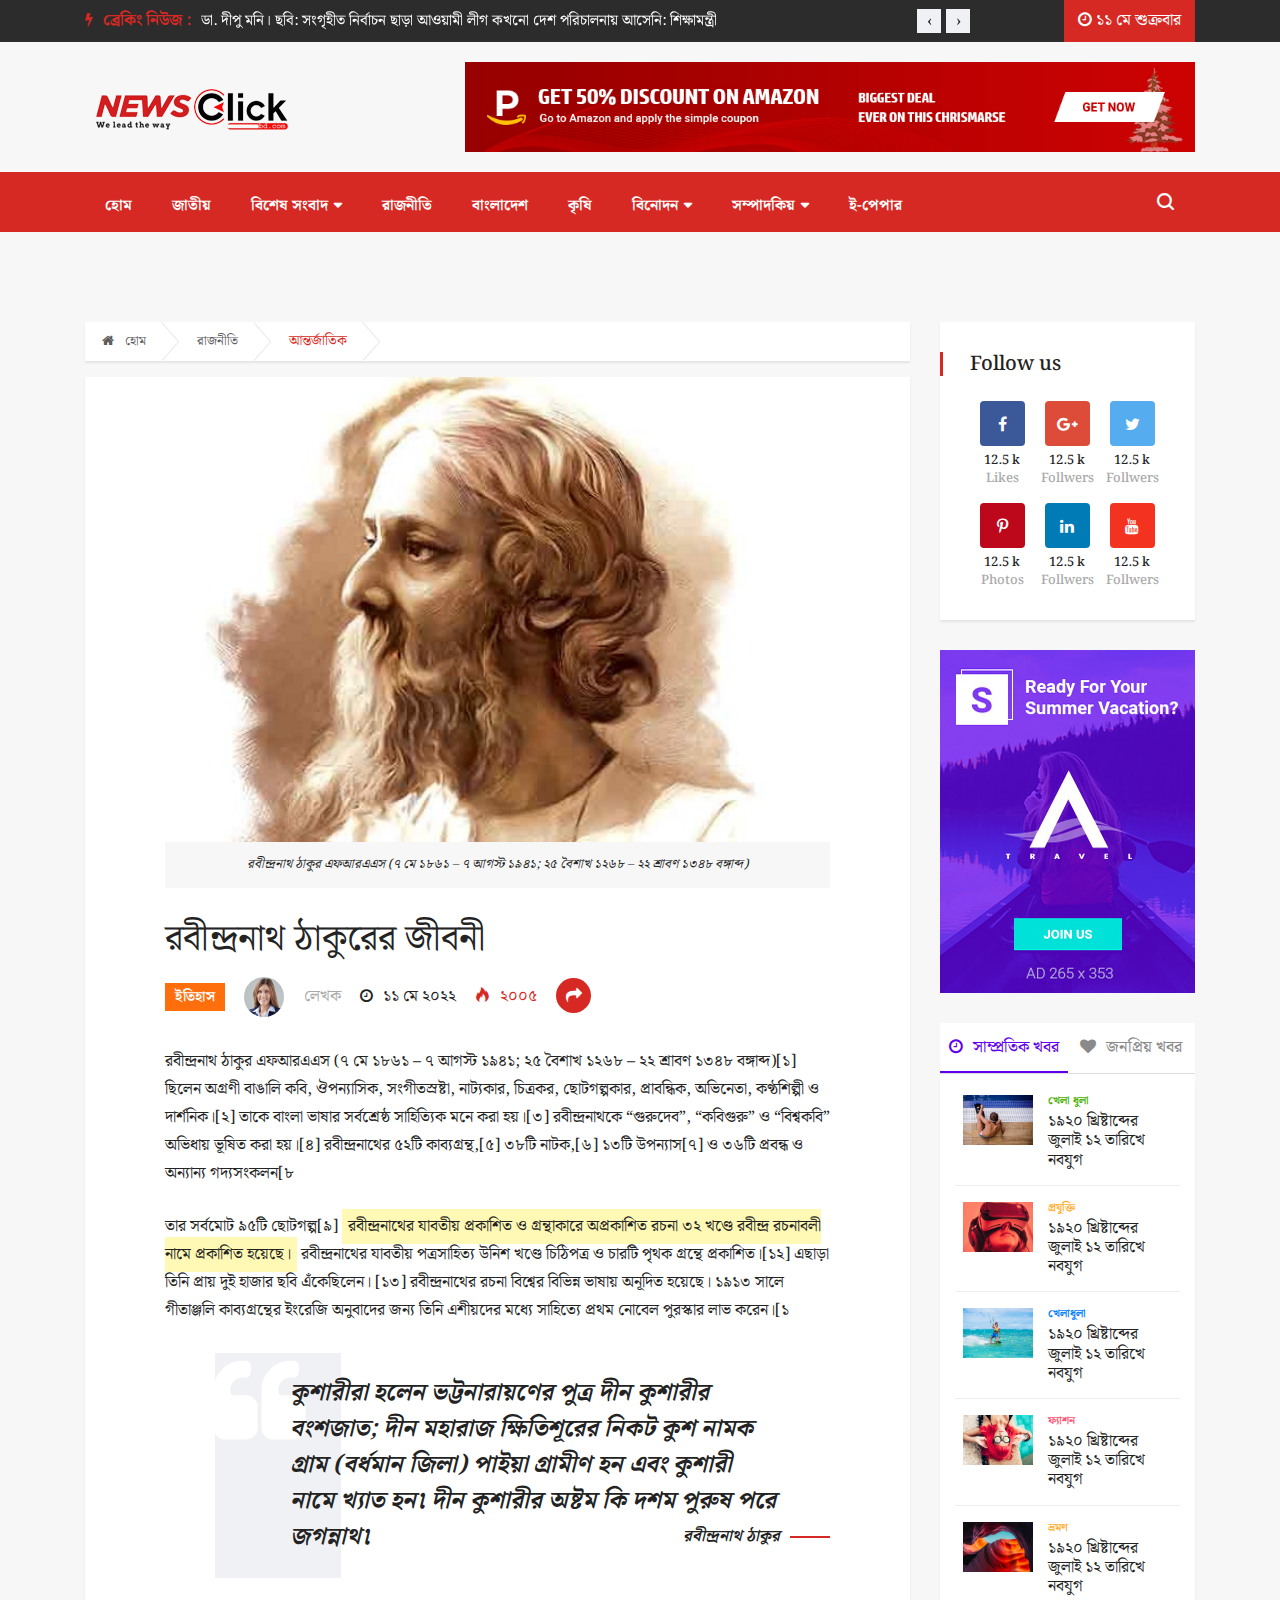
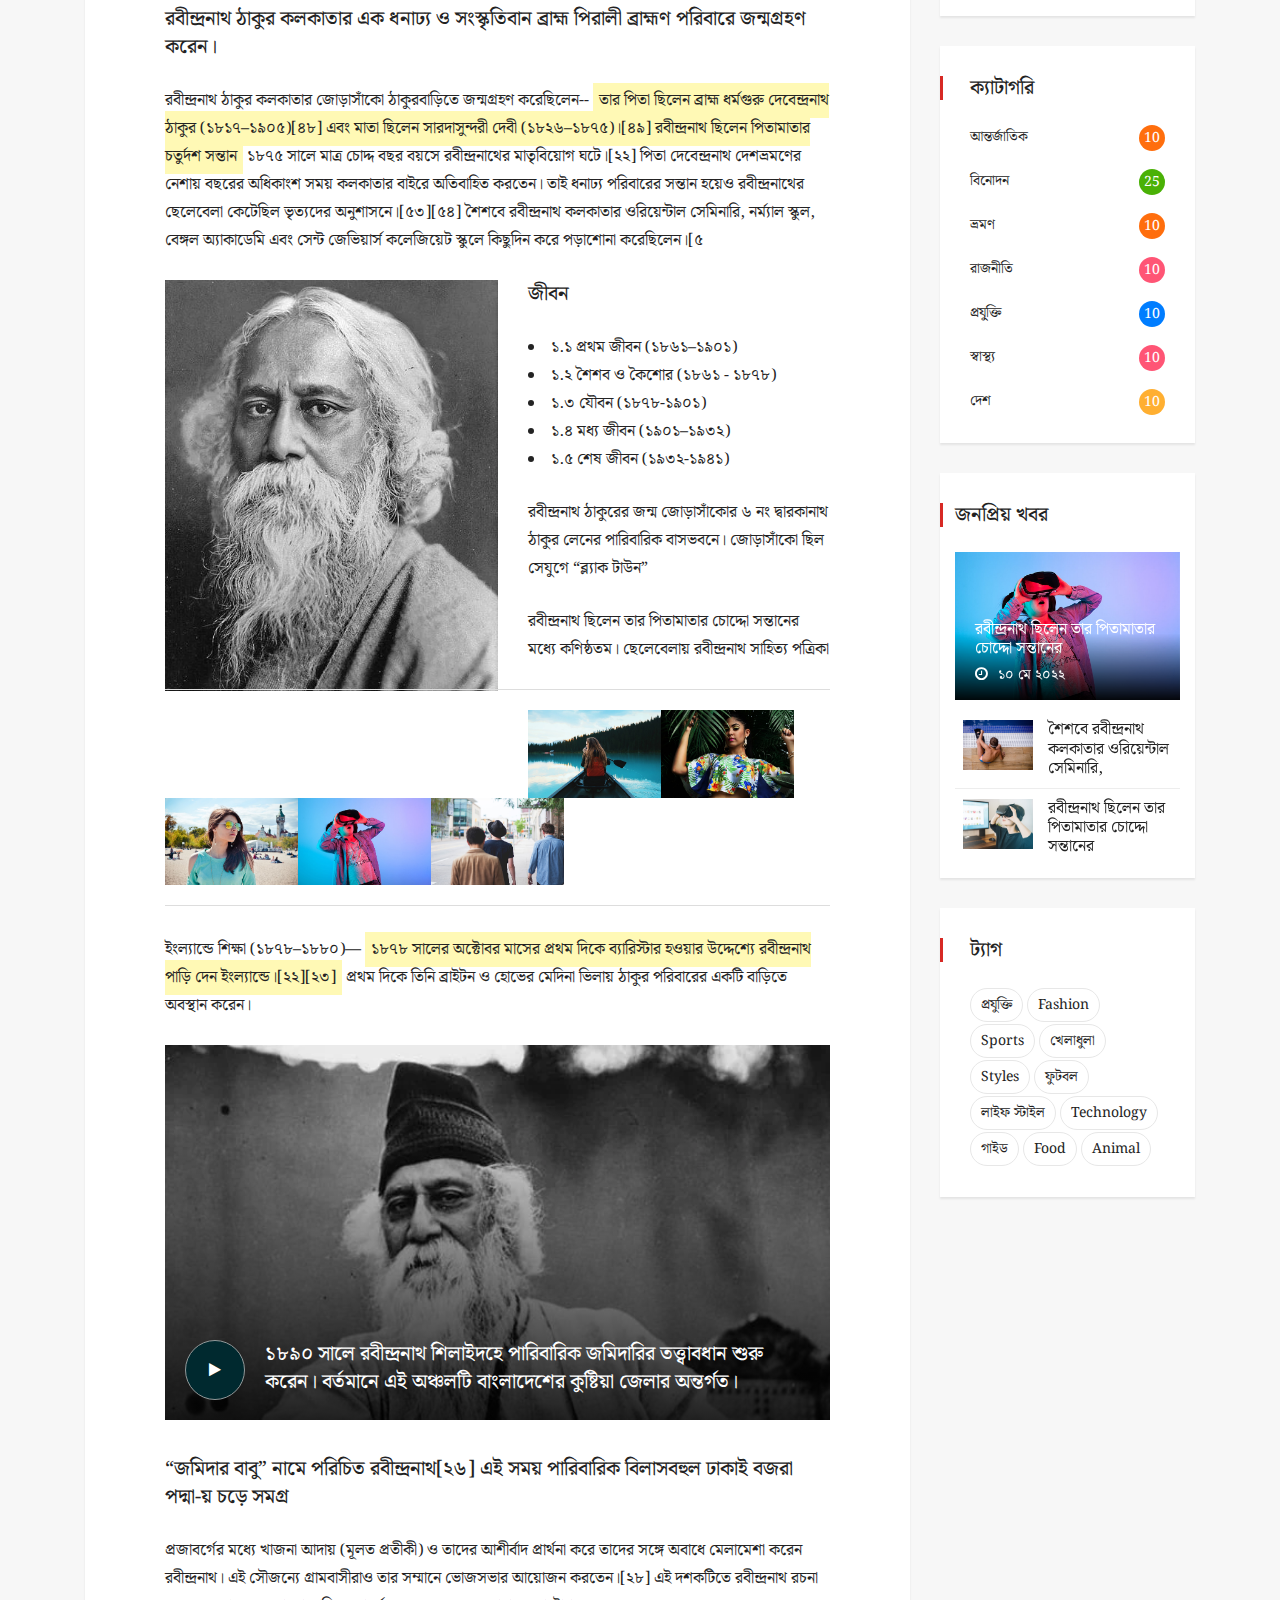
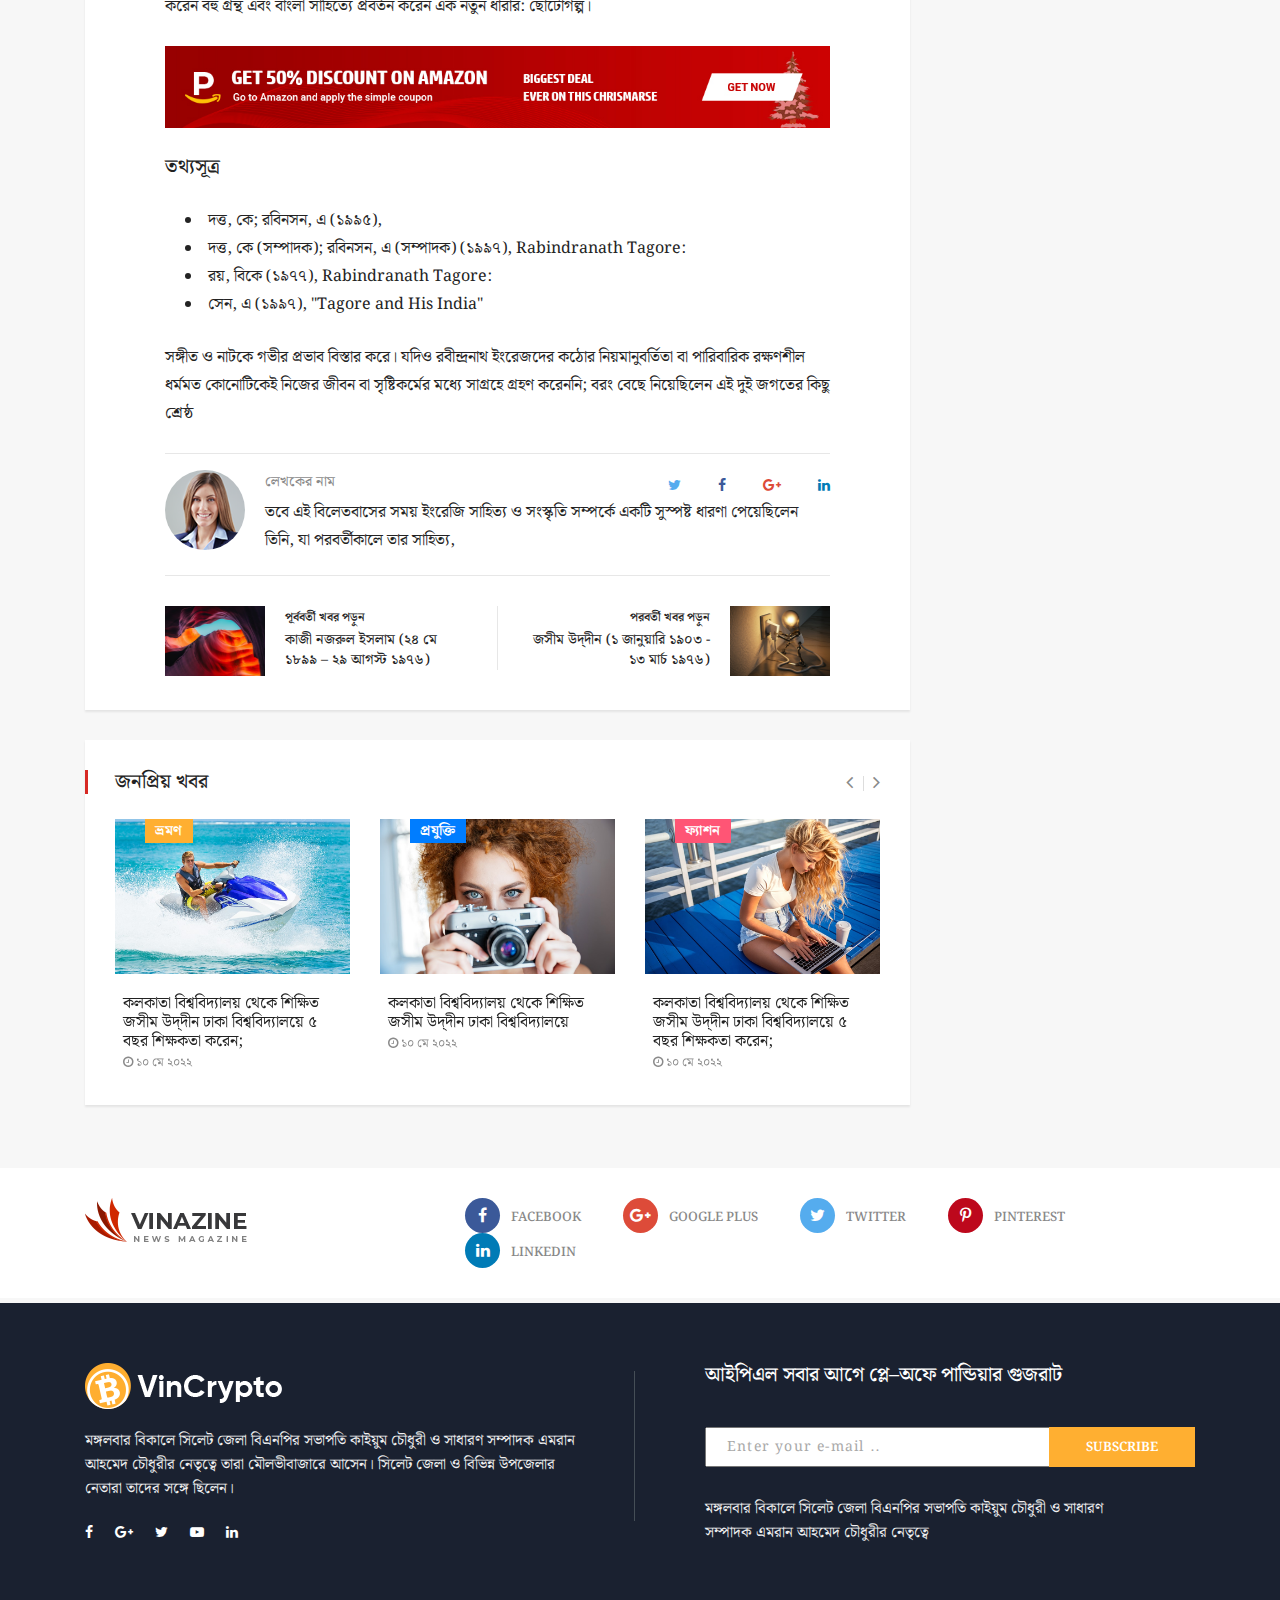
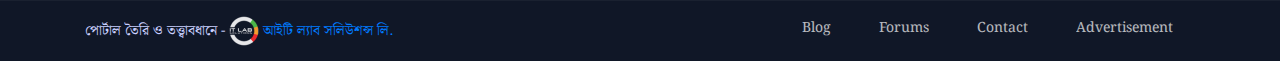
==== SinglePost.html @ b93667e7 "Project Upload" ====
<!doctype html>
<html lang="en">

<head>
	<!-- Basic Page Needs =====================================-->
	<meta charset="utf-8">

	<!-- Mobile Specific Metas ================================-->
	<meta http-equiv="X-UA-Compatible" content="IE=edge">
	<meta name="viewport" content="width=device-width, initial-scale=1, shrink-to-fit=no">

	<!-- Site Title- -->
	<title>Single Post</title>

	<!-- CSS
   ==================================================== -->
	<!-- Bootstrap -->
	<link rel="stylesheet" href="css/bootstrap.min.css">

	<!-- Font Awesome -->
	<link rel="stylesheet" href="css/font-awesome.min.css">

	<!-- Font Awesome -->
	<link rel="stylesheet" href="css/animate.css">

	<!-- IcoFonts -->
	<link rel="stylesheet" href="css/icofonts.css">

	<!-- Owl Carousel -->
	<link rel="stylesheet" href="css/owlcarousel.min.css">

	<!-- slick -->
	<link rel="stylesheet" href="css/slick.css">



	<!-- navigation -->
	<link rel="stylesheet" href="css/navigation.css">

	<!-- magnific popup -->
	<link rel="stylesheet" href="css/magnific-popup.css">


	<link rel="stylesheet" href="css/colors/color-0.css">

	<!-- Style -->
	<link rel="stylesheet" href="css/style.css">
	<!-- Style -->

	<!-- Responsive -->
	<link rel="stylesheet" href="css/responsive.css">


	<!-- HTML5 shim and Respond.js IE8 support of HTML5 elements and media queries -->
	<!-- WARNING: Respond.js doesn't work if you view the page via file:// -->
	<!--[if lt IE 9]>
	<script src="https://oss.maxcdn.com/html5shiv/3.7.2/html5shiv.min.js"></script>
	<script src="https://oss.maxcdn.com/respond/1.4.2/respond.min.js"></script>
	<![endif]-->

</head>

<body class="body-color">

	<!-- <div id="preloader">
		<div class="spinner">
			<div class="double-bounce1"></div>
			<div class="double-bounce2"></div>
		</div>
		<div class="preloader-cancel-btn-wraper">
			<a href="#" class="btn btn-primary preloader-cancel-btn">Cancel Preloader</a>
		</div>
	</div> -->


	<!-- top bar start -->
	<section class="top-bar v4">
		<div class="container">
			<div class="row">
				<div class="col-md-10 col-12 align-self-center">
					<div class="ts-breaking-news clearfix">
						<h2 class="breaking-title float-left">
							<i class="fa fa-bolt"></i> ব্রেকিং নিউজ :</h2>
						<div class="breaking-news-content owl-carousel float-left" id="breaking_slider">
							<div class="breaking-post-content">
								<p>
									<a href="#"> ডা. দীপু মনি। ছবি: সংগৃহীত নির্বাচন ছাড়া আওয়ামী লীগ কখনো দেশ পরিচালনায় আসেনি: শিক্ষামন্ত্রী </a>
								</p>
							</div>
							<div class="breaking-post-content">
								<p>
									<a href="#"> সেতুমন্ত্রী ওবায়দুল কাদের বলেছেন, ‘দলের অস্তিত্ব রক্ষায় বিএনপিকে</a>
								</p>
							</div>
							<div class="breaking-post-content">
								<p>
									<a href="#">টিআইবির গবেষণা তিন বিদ্যুৎ প্রকল্পে ৩৯০ কোটি টাকার দুর্নীতি</a>
								</p>
							</div>
						</div>
					</div>
				</div>
				<!-- end col-->

				<div class="col-md-2 align-self-center">
					<div class="text-right xs-left">
						<div class="ts-date-item">
							<i class="fa fa-clock-o"></i> ১১ মে শুক্রবার</div>
					</div>

				</div>
				<!--end col -->


			</div>
			<!-- end row -->
		</div>
	</section>
	<!-- end top bar-->

	<!-- ad banner start -->
	<section class="header-middle">
		<div class="container">
			<div class="row">
				<div class="col-md-4 align-self-center">
					<div class="header-logo">
						<a href="index.html">
							<img src="news-img/news-click.png" alt="">
						</a>
					</div>
				</div>
				<div class="col-md-8 align-self-center">
					<div class="banner-imgr">
						<a href="index.html">
							<img class="img-fluid" src="images/banner/banner2.jpg" alt="">
						</a>
					</div>
				</div>
				<!-- col end -->
			</div>
			<!-- row  end -->
		</div>
		<!-- container end -->
	</section>
	<!-- ad banner end -->

	<!-- header nav start-->
	<div class="sticky_control">
		<header class="header-default ts-menu-sticky">
			<div class="container">
				<div class="row">
					<!-- logo end-->
					<div class="col-lg-12 header-nav-item">
						<!--nav top end-->
						<nav class="navigation ts-main-menu navigation-landscape">
							<div class="nav-header">
								<a class="nav-brand mobile-logo visible-xs" href="index.html">
									<img src="images/logo/footer_logo.png" alt="">
								</a>
								<div class="nav-toggle"></div>
							</div>
							<!--nav brand end-->

							<div class="nav-menus-wrapper clearfix">
								<!--nav right menu start-->
								<ul class="right-menu align-to-right">

									<li class="header-search">
										<div class="nav-search">
											<div class="nav-search-button">
												<i class="icon icon-search"></i>
											</div>
											<form>
												<span class="nav-search-close-button" tabindex="0">✕</span>
												<div class="nav-search-inner">
													<input type="search" name="search" placeholder="লিখে সার্চ করুন">
												</div>
											</form>
										</div>
									</li>
								</ul>
								<!--nav right menu end-->

								<!-- nav menu start-->
								<ul class="nav-menu">
									<li class="active">
										<a href="#">হোম</a>
									</li>
									<li>
									<li class="active">
										<a href="#">জাতীয়</a>
									</li>
									<li>
										<a href="#">বিশেষ সংবাদ</a>
										<div class="megamenu-panel">
											<div class="megamenu-tabs">
												<ul class="megamenu-tabs-nav">
													<li class="active">
														<a href="#">স্বাস্থ্য</a>
													</li>
													<li>
														<a href="#">খাদ্য</a>
													</li>
													<li>
														<a href="#">আন্তর্জাতিক</a>
													</li>
													<li>
														<a href="#">গল্প</a>
													</li>
												</ul>
												<div class="megamenu-tabs-pane active">
													<div class="row">
														<div class="col-12 col-lg-4">
															<div class="item">

																<div class="ts-post-thumb">
																	<a  class="post-cat ts-purple-bg" href="#"> স্বাস্থ্য </a>
																	<a href="#">
																		<img class="img-fluid" src="images/news/health/health1.jpg" alt="">
																	</a>
																</div>
																<div class="post-content">
																	<h3 class="post-title">
																		<a href="#">সুস্থ্য থাকতে গড়ে তুলুন কিছু অভ্যাস</a>
																	</h3>
																</div>
															</div>
														</div>
														<div class="col-12 col-lg-4">
															<div class="item">

																<div class="ts-post-thumb">
																	<a  class="post-cat ts-purple-bg" href="#"> স্বাস্থ্য </a>
																	<a href="#">
																		<img class="img-fluid" src="images/news/health/health2.jpg" alt="">
																	</a>
																</div>
																<div class="post-content">
																	<h3 class="post-title">
																		<a href="#"> শরীর ও মনকে সুস্থ্য রাখতে প্রতিদিন হাল্কা ব্যায়াম করুন </a>
																	</h3>
																</div>
															</div>
														</div>
														<div class="col-12 col-lg-4">
															<div class="item">

																<div class="ts-post-thumb">
																	<a  class="post-cat ts-purple-bg" href="#"> স্বাস্থ্য </a>
																	<a href="#">
																		<img class="img-fluid" src="images/news/health/health3.jpg" alt="">
																	</a>
																</div>
																<div class="post-content">
																	<h3 class="post-title">
																		<a href="#"> আপনি ওজন কমাতে চাইলে খাবারে চিনি, চর্বি ও কার্বোহাইড্রেট বাদ দিন </a>
																	</h3>
																</div>
															</div>
														</div>

													</div>

												</div>
												<!-- mega menu end-->
												<div ‍style="font-size: 30px;" class="megamenu-tabs-pane">
													<div class="row">
														<div class="col-12 col-lg-4">
															<div class="item">

																<div class="ts-post-thumb">
																	<a class="post-cat ts-yellow-bg" href="#">খাদ্য</a>
																	<a href="#">
																		<img class="img-fluid" src="images/news/foods/food1.jpg" alt="">
																	</a>
																</div>
																<div class="post-content">
																	<h3 class="post-title">
																		<a href="#">  শরীরে ভিটামিন B12-র ঘাটতিতে হতে পারে 'বিপদ', জেনে নিন কী কী খাবেন  </a>
																	</h3>
																</div>
															</div>
														</div>
														<div class="col-12 col-lg-4">
															<div class="item">

																<div class="ts-post-thumb">
																	<a class="post-cat ts-yellow-bg" href="#">খাদ্য</a>
																	<a href="#">
																		<img class="img-fluid" src="images/news/foods/food2.jpg" alt="">
																	</a>
																</div>
																<div class="post-content">
																	<h3 class="post-title">
																		<a href="#">  অফবিট ২৪: ফ্যাটি ফুডেই বিপদ  </a>
																	</h3>
																</div>
															</div>
														</div>
														<div class="col-12 col-lg-4">
															<div class="item">

																<div class="ts-post-thumb">
																	<a class="post-cat ts-yellow-bg" href="#">খাদ্য</a>
																	<a href="#">
																		<img class="img-fluid" src="images/news/foods/food3.jpg" alt="">
																	</a>
																</div>
																<div class="post-content">
																	<h3 class="post-title">
																		<a href="#">  হজমের সমস্যা তৈরি করতে পারে ক্যানবন্দি খাবার </a>
																	</h3>
																</div>
															</div>
														</div>

													</div>

												</div>
												<!-- mega menu end-->
												<div class="megamenu-tabs-pane">
													<div class="row">
														<div class="col-12 col-lg-4">
															<div class="item">

																<div class="ts-post-thumb">
																	<a class="post-cat ts-pink-bg" href="#"> আন্তর্জাতিক </a>
																	<a href="#">
																		<img class="img-fluid" src="news-img/Record.png" alt="">
																	</a>
																</div>
																<div class="post-content">
																	<h3 class="post-title">
																		<a href="#"> একই প্রতিষ্ঠানে ৮৪ বছর চাকরি করে বিশ্বরেকর্ড </a>
																	</h3>
																</div>
															</div>
														</div>
														<div class="col-12 col-lg-4">
															<div class="item">

																<div class="ts-post-thumb">
																	<a class="post-cat ts-pink-bg" href="#">আন্তর্জাতিক</a>
																	<a href="#">
																		<img class="img-fluid" src="news-img/Raja_SL.png" alt="">
																	</a>
																</div>
																<div class="post-content">
																	<h3 class="post-title">
																		<a href="#"> কলম্বো ছেড়ে হেলিকপ্টারে কোথায় গেলেন রাজাপাকসে? </a>
																	</h3>
																</div>
															</div>
														</div>
														<div class="col-12 col-lg-4">
															<div class="item">

																<div class="ts-post-thumb">
																	<a class="post-cat ts-pink-bg" href="#">আন্তর্জাতিক</a>
																	<a href="#">
																		<img class="img-fluid" src="news-img/Monro.jpg" alt="">
																	</a>
																</div>
																<div class="post-content">
																	<h3 class="post-title">
																		<a href="#">১৬৮৮ কোটি টাকায় বিক্রি হলো ‘মেরিলিন মনরো’</a>
																	</h3>
																</div>
															</div>
														</div>

													</div>

												</div>
												<!-- mega menu end-->
												<div class="megamenu-tabs-pane">
													<div class="row">
														<div class="col-12 col-lg-4">
															<div class="item">

																<div class="ts-post-thumb">
																	<a class="post-cat ts-orange-bg" href="#">গল্প</a>
																	<a href="#">
																		<img class="img-fluid" src="news-img/TC.webp" alt="">
																	</a>
																</div>
																<div class="post-content">
																	<h3 class="post-title">
																		<a href="#">বাঘ ও সারস গল্পের আধুনিক ভার্সন</a>
																	</h3>
																</div>
															</div>
														</div>
														<div class="col-12 col-lg-4">
															<div class="item">

																<div class="ts-post-thumb">
																	<a class="post-cat ts-orange-bg" href="#">গল্প</a>
																	<a href="#">
																		<img class="img-fluid" src="news-img/Horse--Goat.webp" alt="">
																	</a>
																</div>
																<div class="post-content">
																	<h3 class="post-title">
																		<a href="#">কৃষকের ঘোড়া ও ছাগল</a>
																	</h3>
																</div>
															</div>
														</div>
														<div class="col-12 col-lg-4">
															<div class="item">

																<div class="ts-post-thumb">
																	<a class="post-cat ts-orange-bg" href="#">গল্প</a>
																	<a href="#">
																		<img class="img-fluid" src="news-img/King--Bird.webp" alt="">
																	</a>
																</div>
																<div class="post-content">
																	<h3 class="post-title">
																		<a href="#">টুনটুনি আর টুনটুনা</a>
																	</h3>
																</div>
															</div>
														</div>

													</div>

												</div>
												<!-- mega menu end-->

											</div>
										</div>
									</li>
									<li>
										<a href="category-1.html">রাজনীতি</a>
									</li>
									<li>
									<li>
										<a href="category-1.html">বাংলাদেশ</a>
									</li>
									<li>
										<a href="category-1.html">কৃষি</a>
									</li>
									<li>
										<a href="#">বিনোদন</a>
										<div class="megamenu-panel">
											<div class="row">
												<div class="col-12 col-lg-3">
													<div class="item">
														<div class="ts-post-thumb">
															<a href="">
																<img class="img-fluid" src="news-img/4.webp" alt="">
															</a>
															<a href="https://www.youtube.com/watch?v=uZmz6fGRVW4" class="fa fa-play-circle-o ts-video-icon"></a>
														</div>
														<div class="post-content">
															<h3 class="post-title">
																<a href="#">কোহলিকে বিশ্রামের পরামর্শ দেওয়া শাস্ত্রী রোহিতকেও কি তা-ই বলেছেন?</a>
															</h3>
														</div>
													</div>
												</div>
												<div class="col-12 col-lg-3">
													<div class="item">
														<div class="ts-post-thumb">
															<a href="">
																<img class="img-fluid" src="news-img/2.webp" alt="">

															</a>
															<a href="https://www.youtube.com/watch?v=uZmz6fGRVW4" class="fa fa-play-circle-o ts-video-icon"></a>

														</div>
														<div class="post-content">
															<h3 class="post-title">
																<a href="#">মেসি-নেইমারদের ছেড়ে স্পেনে ফিরছেন পচেত্তিনো?</a>
															</h3>
														</div>
													</div>
												</div>
												<div class="col-12 col-lg-3">
													<div class="item">
														<div class="ts-post-thumb">
															<a href="">
																<img class="img-fluid" src="news-img/3.webp" alt="">

															</a>
															<a href="https://www.youtube.com/watch?v=uZmz6fGRVW4" class="fa fa-play-circle-o ts-video-icon"></a>

														</div>
														<div class="post-content">
															<h3 class="post-title">
																<a href="#">করোনা পজিটিভ সাকিব আল হাসান, খেলবেন না শ্রীলঙ্কার বিপক্ষে প্রথম টেস্টে</a>
															</h3>
														</div>
													</div>
												</div>
												<div class="col-12 col-lg-3">
													<div class="item">
														<div class="ts-post-thumb">
															<a href="">
																<img class="img-fluid" src="news-img/messi.webp" alt="">
															</a>
															<a href="https://www.youtube.com/watch?v=uZmz6fGRVW4" class="fa fa-play-circle-o ts-video-icon"></a>
														</div>
														<div class="post-content">
															<h3 class="post-title">
																<a href="#">জালের সঙ্গে বিচ্ছেদ, পোস্টের সঙ্গে ‘প্রেম’ মেসির</a>
															</h3>
														</div>
													</div>
												</div>
											</div>
										</div>
									</li>
									<li>
										<a href="#">সম্পাদকিয়</a>
										<ul class="nav-dropdown">
											<li>
												<a href="#">Category layout</a>
												<ul class="nav-dropdown">
													<li>
														<a href="category-1.html">Category layout 1</a>
													</li>
													<li>
														<a href="category-2.html">Category layout 2 </a>
													</li>
													<li>
														<a href="category-3.html">Category layout 3</a>
													</li>
													<li>
														<a href="category-4.html">Category layout 4</a>
													</li>
													<li>
														<a href="category-5.html">Category layout 5</a>
													</li>
													<li>
														<a href="category-6.html">Category layout 6</a>
													</li>
												</ul>
											</li>
											<li>
												<a href="#">Posts Formate</a>
												<ul class="nav-dropdown">
													<li>
														<a href="single-post-1.html">Single Post 1</a>
													</li>
													<li>
														<a href="single-post-2.html">Single Post 2 </a>
													</li>
													<li>
														<a href="single-post-3.html">Single Post 3 </a>
													</li>
													<li>
														<a href="single-post-4.html">Single Post 4 </a>
													</li>
													<li>
														<a href="single-post-5.html">Single Post 5</a>
													</li>
													<li>
														<a href="single-post-6.html">Single Post 6</a>
													</li>
													<li>
														<a href="single-post-7.html">Single Post 7</a>
													</li>
													<li>
														<a href="single-post-8.html">Single Post 8</a>
													</li>
													<li>
														<a href="single-post-9.html">Single Post 9</a>
													</li>
													<li>
														<a href="single-post-10.html">Single Post 10</a>
													</li>
												</ul>
											</li>
											<li>
												<a href="#">Pages</a>
												<ul class="nav-dropdown">
													<li>
														<a href="author.html">Author</a>
													</li>
													<li>
														<a href="contact.html">Contact Us</a>
													</li>
													<li>
															<a href="login.html">Log In</a>
													</li>
													<li>
															<a href="registration.html">registration</a>
													</li>
													<li>
														<a href="404.html">404 </a>
													</li>
												</ul>
											</li><!--Pages end-->
										</ul>
									</li>
									<li>
										<a href="category-2.html">ই-পেপার</a>
									</li>
								</ul>
								<!--nav menu end-->
							</div>
						</nav>
						<!-- nav end-->
					</div>
				</div>
			</div>
		</header>
	</div>

	<!-- header nav end-->

	<!-- block post area start-->

	<section class="single-post-wrapper post-layout-3">
		<div class="container">
			<div class="row">
				<div class="col-lg-9">
					<ol class="breadcrumb">
						<li>
							<a href="#">
								<i class="fa fa-home"></i>
								হোম
							</a>
						</li>
						<li>
							<a href="#">রাজনীতি</a>
						</li>
						<li> আন্তর্জাতিক </li>
					</ol>
					<!-- breadcump end-->
					<div class="ts-grid-box content-wrapper single-post">

						<!-- single post header end-->
						<div class="post-content-area">
							<div class="post-media post-featured-image">
								<a href="images/news/travel/travel2.jpg" class="gallery-popup">
									<img src="news-img/robiTakur.jpg" class="img-fluid" alt="">
								</a>
							</div>
							<p class="text-bg">রবীন্দ্রনাথ ঠাকুর এফআরএএস (৭ মে ১৮৬১ – ৭ আগস্ট ১৯৪১; ২৫ বৈশাখ ১২৬৮ – ২২ শ্রাবণ ১৩৪৮ বঙ্গাব্দ)</p>
							<div class="entry-header">
								<h2 class="post-title lg"> রবীন্দ্রনাথ ঠাকুরের জীবনী </h2>
								<ul class="post-meta-info">
									<li>
										<a href="#" class="post-cat ts-orange-bg">ইতিহাস</a>
									</li>
									<li class="author">
										<a href="#">
											<img src="images/avater/author.png" alt="">লেখক
										</a>
									</li>
									<li>
										<i class="fa fa-clock-o"></i>
										১১ মে ২০২২
									</li>
									<li class="active">
										<i class="icon-fire"></i>
										২০০৫
									</li>
									<li class="share-post">
										<a href="#">
											<i class="fa fa-share"></i>
										</a>
									</li>
								</ul>
							</div>
							<div class="entry-content">

								<p>
									<!-- <span class="tie-dropcap">A</span>  -->
									রবীন্দ্রনাথ ঠাকুর এফআরএএস (৭ মে ১৮৬১ – ৭ আগস্ট ১৯৪১; ২৫ বৈশাখ ১২৬৮ – ২২ শ্রাবণ ১৩৪৮ বঙ্গাব্দ)[১] ছিলেন অগ্রণী বাঙালি কবি, ঔপন্যাসিক, সংগীতস্রষ্টা, নাট্যকার, চিত্রকর, ছোটগল্পকার, প্রাবন্ধিক,
									অভিনেতা, কণ্ঠশিল্পী ও দার্শনিক।[২] তাকে বাংলা ভাষার সর্বশ্রেষ্ঠ সাহিত্যিক মনে করা হয়।[৩] রবীন্দ্রনাথকে “গুরুদেব”, “কবিগুরু” ও “বিশ্বকবি” অভিধায় ভূষিত করা হয়।[৪] রবীন্দ্রনাথের ৫২টি কাব্যগ্রন্থ,[৫] ৩৮টি নাটক,[৬] ১৩টি উপন্যাস[৭] ও ৩৬টি প্রবন্ধ ও অন্যান্য গদ্যসংকলন[৮
								</p>
								<p>
									তার সর্বমোট ৯৫টি ছোটগল্প[৯]
									<span>রবীন্দ্রনাথের যাবতীয় প্রকাশিত ও গ্রন্থাকারে অপ্রকাশিত রচনা ৩২ খণ্ডে রবীন্দ্র রচনাবলী নামে প্রকাশিত হয়েছে।</span>
									রবীন্দ্রনাথের যাবতীয় পত্রসাহিত্য উনিশ খণ্ডে চিঠিপত্র ও চারটি পৃথক গ্রন্থে প্রকাশিত।[১২] এছাড়া তিনি প্রায় দুই হাজার ছবি এঁকেছিলেন।
									[১৩] রবীন্দ্রনাথের রচনা বিশ্বের বিভিন্ন ভাষায় অনূদিত হয়েছে। ১৯১৩ সালে গীতাঞ্জলি কাব্যগ্রন্থের ইংরেজি অনুবাদের জন্য তিনি এশীয়দের
									 মধ্যে সাহিত্যে প্রথম নোবেল পুরস্কার লাভ করেন।[১
								</p>
								<blockquote>
									কুশারীরা হলেন ভট্টনারায়ণের পুত্র দীন কুশারীর বংশজাত; দীন মহারাজ ক্ষিতিশূরের নিকট কুশ নামক গ্রাম (বর্ধমান জিলা) পাইয়া গ্রামীণ হন এবং কুশারী নামে খ্যাত হন৷ দীন কুশারীর অষ্টম কি দশম পুরুষ পরে জগন্নাথ৷
									<cite>রবীন্দ্রনাথ ঠাকুর</cite>
								</blockquote>
								<h3>
									রবীন্দ্রনাথ ঠাকুর কলকাতার এক ধনাঢ্য ও সংস্কৃতিবান ব্রাহ্ম পিরালী ব্রাহ্মণ পরিবারে জন্মগ্রহণ করেন।
								</h3>
								<p>
									রবীন্দ্রনাথ ঠাকুর কলকাতার জোড়াসাঁকো ঠাকুরবাড়িতে জন্মগ্রহণ করেছিলেন--
									<span>তার পিতা ছিলেন ব্রাহ্ম ধর্মগুরু দেবেন্দ্রনাথ ঠাকুর (১৮১৭–১৯০৫)[৪৮] এবং
										মাতা ছিলেন সারদাসুন্দরী দেবী (১৮২৬–১৮৭৫)।[৪৯] রবীন্দ্রনাথ ছিলেন পিতামাতার চতুর্দশ সন্তান</span>
									১৮৭৫ সালে মাত্র চোদ্দ বছর বয়সে রবীন্দ্রনাথের মাতৃবিয়োগ ঘটে।[২২] পিতা দেবেন্দ্রনাথ দেশভ্রমণের নেশায়
									 বছরের অধিকাংশ সময় কলকাতার বাইরে অতিবাহিত করতেন। তাই ধনাঢ্য পরিবারের সন্তান হয়েও
									 রবীন্দ্রনাথের ছেলেবেলা কেটেছিল ভৃত্যদের অনুশাসনে।[৫৩][৫৪] শৈশবে রবীন্দ্রনাথ কলকাতার ওরিয়েন্টাল
									 সেমিনারি, নর্ম্যাল স্কুল, বেঙ্গল অ্যাকাডেমি এবং সেন্ট জেভিয়ার্স কলেজিয়েট স্কুলে কিছুদিন করে পড়াশোনা
									 করেছিলেন।[৫
								</p>
								<p>
									<img class="float-left" src="news-img/robiii2.webp" alt="">
								</p>
								<h3> জীবন</h3>
								<ul>
									<li>১.১	প্রথম জীবন (১৮৬১–১৯০১)</li>
									<li>১.২ শৈশব ও কৈশোর (১৮৬১ - ১৮৭৮)</li>
									<li> ১.৩	যৌবন (১৮৭৮-১৯০১) </li>
									<li> ১.৪	মধ্য জীবন (১৯০১–১৯৩২) </li>
									<li> ১.৫ শেষ জীবন (১৯৩২-১৯৪১) </li>

								</ul>
								<p>
									রবীন্দ্রনাথ ঠাকুরের জন্ম জোড়াসাঁকোর ৬ নং দ্বারকানাথ ঠাকুর লেনের পারিবারিক বাসভবনে।
									জোড়াসাঁকো ছিল সেযুগে “ব্ল্যাক টাউন”
								</p>
								<p>
									রবীন্দ্রনাথ ছিলেন তার পিতামাতার চোদ্দো সন্তানের মধ্যে কণিষ্ঠতম। ছেলেবেলায় রবীন্দ্রনাথ সাহিত্য পত্রিকা
								</p>

								<div class="gallery-img">
									<a href="images/gallery/gallery1.jpg" class="gallery-popup">
										<img src="images/gallery/gallery1.jpg" alt="">
									</a>
									<a href="images/gallery/gallery2.jpg" class="gallery-popup">
										<img src="images/gallery/gallery2.jpg" alt="">
									</a>
									<a href="images/gallery/gallery3.jpg" class="gallery-popup">
										<img src="images/gallery/gallery3.jpg" alt="">
									</a>
									<a href="images/gallery/gallery4.jpg" class="gallery-popup">
										<img src="images/gallery/gallery4.jpg" alt="">
									</a>
									<a href="images/gallery/gallery5.jpg" class="gallery-popup">
										<img src="images/gallery/gallery5.jpg" alt="">
									</a>
								</div>
								<p>
									ইংল্যান্ডে শিক্ষা (১৮৭৮–১৮৮০)—
									<span>১৮৭৮ সালের অক্টোবর মাসের প্রথম দিকে ব্যারিস্টার হওয়ার উদ্দেশ্যে রবীন্দ্রনাথ পাড়ি দেন ইংল্যান্ডে।[২২][২৩]</span> প্রথম দিকে তিনি ব্রাইটন ও হোভের মেদিনা ভিলায় ঠাকুর পরিবারের একটি বাড়িতে অবস্থান করেন।
								</p>
								<div class="post-video">
									<img class="img-fluid" src="news-img/rrrr.webp" alt="">
									<div class="post-video-content">
										<a href="https://www.youtube.com/watch?v=_0UO1NcheAE" class="ts-play-btn">
											<i class="fa fa-play" aria-hidden="true"></i>
										</a>
										<h3>
											<a href=""> ১৮৯০ সালে রবীন্দ্রনাথ শিলাইদহে পারিবারিক জমিদারির তত্ত্বাবধান শুরু করেন। বর্তমানে এই অঞ্চলটি বাংলাদেশের কুষ্টিয়া জেলার অন্তর্গত।</a>
										</h3>
									</div>
								</div>
								<h3>
									 “জমিদার বাবু” নামে পরিচিত রবীন্দ্রনাথ[২৬] এই সময় পারিবারিক বিলাসবহুল ঢাকাই বজরা পদ্মা-য় চড়ে সমগ্র
								</h3>
								<p>
									প্রজাবর্গের মধ্যে খাজনা আদায় (মূলত প্রতীকী) ও তাদের আশীর্বাদ প্রার্থনা করে তাদের সঙ্গে অবাধে মেলামেশা করেন রবীন্দ্রনাথ। এই সৌজন্যে গ্রামবাসীরাও তার সম্মানে
									ভোজসভার আয়োজন করতেন।[২৮] এই দশকটিতে রবীন্দ্রনাথ রচনা করেন বহু গ্রন্থ এবং বাংলা সাহিত্যে প্রবর্তন করেন এক নতুন ধারার: ছোটোগল্প।
								</p>
								<p>
									<a href="">
										<img class="img-fluid" src="images/banner/banner2.jpg" alt="">
									</a>
								</p>
								<h3>
									তথ্যসূত্র
								</h3>
								<ul>
									<li>
										দত্ত, কে; রবিনসন, এ (১৯৯৫),
									</li>
									<li>
										দত্ত, কে (সম্পাদক); রবিনসন, এ (সম্পাদক) (১৯৯৭), Rabindranath Tagore:
									</li>
									<li>
										রয়, বিকে (১৯৭৭), Rabindranath Tagore:
									</li>
									<li>
										সেন, এ (১৯৯৭), "Tagore and His India"
									</li>
								</ul>
								<p>
									সঙ্গীত ও নাটকে গভীর প্রভাব বিস্তার করে। যদিও রবীন্দ্রনাথ ইংরেজদের কঠোর নিয়মানুবর্তিতা বা পারিবারিক রক্ষণশীল ধর্মমত কোনোটিকেই নিজের জীবন বা সৃষ্টিকর্মের মধ্যে সাগ্রহে গ্রহণ করেননি; বরং বেছে নিয়েছিলেন এই দুই জগতের কিছু শ্রেষ্ঠ
								</p>
							</div>
							<!-- entry content end-->
						</div>
						<!-- post content area-->
						<div class="author-box">
							<img class="author-img" src="images/avater/author.png" alt="">
							<div class="author-info">
								<h4 class="author-name"> লেখকের নাম </h4>
								<div class="authors-social">
									<a href="#" class="ts-twitter">
										<i class="fa fa-twitter"></i>
									</a>
									<a href="#" class="ts-facebook">
										<i class="fa fa-facebook"></i>
									</a>
									<a href="#" class="ts-google-plus">
										<i class="fa fa-google-plus"></i>
									</a>
									<a href="#" class="ts-linkedin">
										<i class="fa fa-linkedin"></i>
									</a>
								</div>
								<div class="clearfix"></div>
								<p>তবে এই বিলেতবাসের সময় ইংরেজি সাহিত্য ও সংস্কৃতি সম্পর্কে একটি সুস্পষ্ট ধারণা পেয়েছিলেন তিনি, যা পরবর্তীকালে তার সাহিত্য,
								 </p>

							</div>
						</div>
						<!-- author box end-->
						<div class="post-navigation clearfix">
							<div class="post-previous float-left">
								<a href="#">
									<img src="images/news/travel/travel6.jpg" alt="">
									<span> পূর্ববর্তী খবর পড়ুন </span>
									<p>
										কাজী নজরুল ইসলাম (২৪ মে ১৮৯৯ – ২৯ আগস্ট ১৯৭৬)
									</p>
								</a>
							</div>
							<div class="post-next float-right">
								<a href="#">
									<img src="images/news/tech/tech5.jpg" alt="">
									<span> পরবর্তী খবর পড়ুন </span>
									<p>
										জসীম উদ্‌দীন (১ জানুয়ারি ১৯০৩ - ১৩ মার্চ ১৯৭৬)
									</p>
								</a>
							</div>
						</div>
						<!-- post navigation end-->
					</div>
					<!--single post end -->

					<!-- comment form end-->
					<div class="ts-grid-box mb-30">
						<h2 class="ts-title"> জনপ্রিয় খবর </h2>

						<div class="most-populers owl-carousel">
							<div class="item">
								<a class="post-cat ts-yellow-bg" href="#"> ভ্রমণ </a>
								<div class="ts-post-thumb">
									<a href="#">
										<img class="img-fluid" src="images/news/travel/travel2.jpg" alt="">
									</a>
								</div>
								<div class="post-content">
									<h3 class="post-title">
										<a href="#"> কলকাতা বিশ্ববিদ্যালয় থেকে শিক্ষিত জসীম উদ্‌দীন ঢাকা বিশ্ববিদ্যালয়ে ৫ বছর শিক্ষকতা করেন; </a>
									</h3>
									<span class="post-date-info">
										<i class="fa fa-clock-o"></i>
										১০ মে ২০২২
									</span>
								</div>
							</div>
							<!-- ts-grid-box end-->

							<div class="item">
								<a class="post-cat ts-blue-light-bg" href="#"> প্রযুক্তি </a>
								<div class="ts-post-thumb">
									<a href="#">
										<img class="img-fluid" src="images/news/tech/tech1.jpg" alt="">
									</a>
								</div>
								<div class="post-content">
									<h3 class="post-title">
										<a href="#"> কলকাতা বিশ্ববিদ্যালয় থেকে শিক্ষিত জসীম উদ্‌দীন ঢাকা বিশ্ববিদ্যালয়ে </a>
									</h3>
									<span class="post-date-info">
										<i class="fa fa-clock-o"></i>
										১০ মে ২০২২
									</span>
								</div>
							</div>
							<!-- ts-grid-box end-->
							<div class="item">
								<a class="post-cat ts-pink-bg" href="#"> ফ্যাশন </a>
								<div class="ts-post-thumb">
									<a href="#">
										<img class="img-fluid" src="images/news/fashion/fashion1.jpg" alt="">
									</a>
								</div>
								<div class="post-content">
									<h3 class="post-title">
										<a href="#"> কলকাতা বিশ্ববিদ্যালয় থেকে শিক্ষিত জসীম উদ্‌দীন ঢাকা বিশ্ববিদ্যালয়ে ৫ বছর শিক্ষকতা করেন; </a>
									</h3>
									<span class="post-date-info">
										<i class="fa fa-clock-o"></i>
										১০ মে ২০২২
									</span>
								</div>
							</div>
							<!-- ts-grid-box end-->
							<div class="item">
								<a class="post-cat ts-green-bg" href="#"> সংস্কৃতি </a>
								<div class="ts-post-thumb">
									<a href="#">
										<img class="img-fluid" src="images/news/music/music2.jpg" alt="">
									</a>
								</div>
								<div class="post-content">
									<h3 class="post-title">
										<a href="#"> কলকাতা বিশ্ববিদ্যালয় থেকে শিক্ষিত জসীম উদ্‌দীন ঢাকা</a>
									</h3>
									<span class="post-date-info">
										<i class="fa fa-clock-o"></i>
										১০ মে ২০২২
									</span>
								</div>
							</div>
							<!-- ts-grid-box end-->
							<div class="item">
								<a class="post-cat ts-pink-bg" href="#"> বিনেোদন </a>
								<div class="ts-post-thumb">
									<a href="#">
										<img class="img-fluid" src="images/news/fashion/fashion2.jpg" alt="">
									</a>
								</div>
								<div class="post-content">
									<h3 class="post-title">
										<a href="#"> কলকাতা বিশ্ববিদ্যালয় থেকে শিক্ষিত জসীম উদ্‌দীন ঢাকা বিশ্ববিদ্যালয়ে ৫ বছর শিক্ষকতা করেন</a>
									</h3>
									<span class="post-date-info">
										<i class="fa fa-clock-o"></i>
										১০ মে ২০২২
									</span>
								</div>
							</div>
							<!-- ts-grid-box end-->
						</div>
						<!-- most-populers end-->
					</div>

				</div>
				<!-- col end -->
				<div class="col-lg-3">
					<div class="right-sidebar">
						<div class="ts-grid-box widgets social-widget">
							<h2 class="widget-title">Follow us</h2>
							<ul class="ts-social-list">
								<li class="ts-facebook">
									<a href="#">
										<i class="fa fa-facebook"></i>
										<b>12.5 k </b>
										<span>Likes</span>
									</a>

								</li>
								<li class="ts-google-plus">
									<a href="#">
										<i class="fa fa-google-plus"></i>
									</a>
									<b>12.5 k </b>
									<span>Follwers</span>
								</li>
								<li class="ts-twitter">
									<a href="#">
										<i class="fa fa-twitter"></i>
									</a>
									<b>12.5 k </b>
									<span>Follwers</span>
								</li>
								<li class="ts-pinterest">
									<a href="#">
										<i class="fa fa-pinterest-p"></i>
									</a>
									<b>12.5 k </b>
									<span>Photos</span>
								</li>
								<li class="ts-linkedin">
									<a href="#">
										<i class="fa fa-linkedin"></i>
									</a>
									<b>12.5 k </b>
									<span>Follwers</span>
								</li>
								<li class="ts-youtube">
									<a href="#">
										<i class="fa fa-youtube"></i>
									</a>
									<b>12.5 k </b>
									<span>Follwers</span>
								</li>
							</ul>
						</div>
						<!-- widgets end-->

						<div class="widgets widget-banner">
							<a href="#">
								<img class="img-fluid" src="images/banner/sidebar-banner2.jpg" alt="">
							</a>
						</div>
						<!-- widgets end-->
						<div class="post-list-item widgets">
							<!-- Nav tabs -->
							<ul class="nav nav-tabs" role="tablist">
								<li role="presentation">
									<a class="active" href="#home" aria-controls="home" role="tab" data-toggle="tab">
										<i class="fa fa-clock-o"></i>
										সাম্প্রতিক খবর
									</a>
								</li>
								<li role="presentation">
									<a href="#profile" aria-controls="profile" role="tab" data-toggle="tab">
										<i class="fa fa-heart"></i>
										জনপ্রিয় খবর
									</a>
								</li>
							</ul>

							<!-- Tab panes -->
							<div class="tab-content">
								<div role="tabpanel" class="tab-pane active ts-grid-box post-tab-list" id="home">
									<div class="post-content media">
										<img class="d-flex sidebar-img" src="images/news/sports/sports2.jpg" alt="">
										<div class="media-body">
											<span class="post-tag">
												<a href="#" class="green-color"> খেলা ধুলা </a>
											</span>
											<h4 class="post-title">
												<a href=""> ১৯২০ খ্রিষ্টাব্দের জুলাই ১২ তারিখে নবযুগ </a>
											</h4>
										</div>
									</div>
									<!--post-content end-->
									<div class="post-content media ">
										<img class="d-flex sidebar-img" src="images/news/tech/tech4.jpg" alt="">
										<div class="media-body">
											<span class="post-tag">
												<a href="#" class="yellow-color"> প্রযুক্তি </a>
											</span>
											<h4 class="post-title">
												<a href=""> ১৯২০ খ্রিষ্টাব্দের জুলাই ১২ তারিখে নবযুগ </a>
											</h4>
										</div>
									</div>
									<!--post-content end-->
									<div class="post-content media">
										<img class="d-flex sidebar-img" src="images/news/sports/sports3.jpg" alt="">
										<div class="media-body">
											<span class="post-tag">
												<a href="#" class="blue-color"> খেলাধুলা </a>
											</span>
											<h4 class="post-title">
												<a href=""> ১৯২০ খ্রিষ্টাব্দের জুলাই ১২ তারিখে নবযুগ </a>
											</h4>
										</div>
									</div>
									<!--post-content end-->
									<div class="post-content media">
										<img class="d-flex sidebar-img" src="images/news/fashion/fashion4.jpg" alt="">
										<div class="media-body">
											<span class="post-tag">
												<a href="#" class="pink-color"> ফ্যাশন </a>
											</span>
											<h4 class="post-title">
												<a href=""> ১৯২০ খ্রিষ্টাব্দের জুলাই ১২ তারিখে নবযুগ </a>
											</h4>
										</div>
									</div>
									<!--post-content end-->
									<div class="post-content  media">
										<img class="d-flex sidebar-img" src="images/news/travel/travel6.jpg" alt="">
										<div class="media-body">
											<span class="post-tag">
												<a href="#" class="yellow-color"> ভ্রমণ </a>
											</span>
											<h4 class="post-title">
												<a href=""> ১৯২০ খ্রিষ্টাব্দের জুলাই ১২ তারিখে নবযুগ </a>
											</h4>
										</div>
									</div>
									<!--post-content end-->

								</div>
								<!--ts-grid-box end -->

								<div role="tabpanel" class="tab-pane ts-grid-box post-tab-list" id="profile">
									<div class="post-content media">
										<img class="d-flex sidebar-img" src="images/news/sports/sports2.jpg" alt="">
										<div class="media-body">
											<span class="post-tag">
												<a href="#" class="green-color"> ভ্রমণ</a>
											</span>
											<h4 class="post-title">
												<a href=""> ১৯২০ খ্রিষ্টাব্দের জুলাই ১২ তারিখে নবযুগ </a>
											</h4>
										</div>
									</div>
									<!--post-content end-->
									<div class="post-content media ">
										<img class="d-flex sidebar-img" src="images/news/tech/tech4.jpg" alt="">
										<div class="media-body">
											<span class="post-tag">
												<a href="#" class="yellow-color"> প্রযুক্তি</a>
											</span>
											<h4 class="post-title">
												<a href=""> ১৯২০ খ্রিষ্টাব্দের জুলাই ১২ তারিখে নবযুগ </a>
											</h4>
										</div>
									</div>
									<!--post-content end-->
									<div class="post-content media">
										<img class="d-flex sidebar-img" src="images/news/sports/sports2.jpg" alt="">
										<div class="media-body">
											<span class="post-tag">
												<a href="#" class="blue-color"> খেলা ধুল </a>
											</span>
											<h4 class="post-title">
												<a href=""> ১৯২০ খ্রিষ্টাব্দের জুলাই ১২ তারিখে নবযুগ </a>
											</h4>
										</div>
									</div>
									<!--post-content end-->
									<div class="post-content media">
										<img class="d-flex sidebar-img" src="images/news/fashion/fashion4.jpg" alt="">
										<div class="media-body">
											<span class="post-tag">
												<a href="#" class="pink-color"> ফ্যাশন </a>
											</span>
											<h4 class="post-title">
												<a href=""> ১৯২০ খ্রিষ্টাব্দের জুলাই ১২ তারিখে নবযুগ </a>
											</h4>
										</div>
									</div>
									<!--post-content end-->
									<div class="post-content  media">
										<img class="d-flex sidebar-img" src="images/news/travel/travel6.jpg" alt="">
										<div class="media-body">
											<span class="post-tag">
												<a href="#" class="yellow-color"> ভ্রমণ </a>
											</span>
											<h4 class="post-title">
												<a href=""> ১৯২০ খ্রিষ্টাব্দের জুলাই ১২ তারিখে নবযুগ </a>
											</h4>
										</div>
									</div>
									<!--post-content end-->
								</div>
								<!--ts-grid-box end -->
							</div>
							<!-- tab content end-->
						</div>
						<!-- widgets end-->

						<div class="ts-grid-box widgets category-widget">
							<h2 class="widget-title">ক্যাটাগরি</h2>
							<ul class="category-list">
								<li>
									<a href="#"> আন্তর্জাতিক
										<span class="ts-orange-bg">10</span>
									</a>
								</li>
								<li>
									<a href="#">বিনোদন
										<span class="ts-green-bg">25</span>
									</a>
								</li>
								<li>
									<a href="#"> ভ্রমণ
										<span class="ts-orange-bg">10</span>
									</a>
								</li>
								<li>
									<a href="#"> রাজনীতি
										<span class="ts-pink-bg">10</span>
									</a>
								</li>
								<li>
									<a href="#">প্রযু্ক্তি
										<span class="ts-blue-bg">10</span>
									</a>
								</li>
								<li>
									<a href="#">স্বাস্থ্য
										<span class="ts-pink-bg">10</span>
									</a>
								</li>
								<li>
									<a href="#"> দেশ
										<span class="ts-yellow-bg">10</span>
									</a>
								</li>
							</ul>
						</div>
						<!-- widgets end-->

						<div class="widgets ts-grid-box post-tab-list ts-col-box">
							<h3 class="widget-title"> জনপ্রিয় খবর </h3>
							<div class="ts-overlay-style">
								<div class="item">
									<div class="ts-post-thumb">
										<a href="#">
											<img class="img-fluid" src="images/news/tech/tech3.jpg" alt="">
										</a>
									</div>
									<div class="overlay-post-content">
										<div class="post-content">
											<h3 class="post-title">
												<a href="#"> রবীন্দ্রনাথ ছিলেন তার পিতামাতার চোদ্দো সন্তানের </a>
											</h3>
											<ul class="post-meta-info">
												<li>
													<i class="fa fa-clock-o"></i>
													১০ মে ২০২২
												</li>
											</ul>
										</div>
									</div>
								</div>
							</div>
							<!-- ts-overlay-style  end-->

							<div class="post-content media">
								<img class="d-flex sidebar-img" src="images/news/sports/sports2.jpg" alt="">
								<div class="media-body align-self-center">
									<h4 class="post-title">
										<a href=""> শৈশবে রবীন্দ্রনাথ কলকাতার ওরিয়েন্টাল সেমিনারি, </a>
									</h4>
								</div>
							</div>
							<!-- post content end-->
							<div class="post-content media">
								<img class="d-flex sidebar-img" src="images/news/tech/tech2.jpg" alt="">
								<div class="media-body align-self-center">
									<h4 class="post-title">
										<a href=""> রবীন্দ্রনাথ ছিলেন তার পিতামাতার চোদ্দো সন্তানের </a>
									</h4>
								</div>
							</div>
							<!-- post content end-->

						</div>

						<div class="ts-grid-box widgets tag-list">
							<h3 class="widget-title">ট্যাগ</h3>
							<ul>
								<li>
									<a href="#"> প্রযুক্তি </a>
								</li>
								<li>
									<a href="#">Fashion</a>
								</li>
								<li>
									<a href="#">Sports</a>
								</li>
								<li>
									<a href="#">খেলাধুলা</a>
								</li>
								<li>
									<a href="#">Styles</a>
								</li>
								<li>
									<a href="#">ফুটবল</a>
								</li>
								<li>
									<a href="#"> লাইফ স্টাইল</a>
								</li>
								<li>
									<a href="#">Technology</a>
								</li>
								<li>
									<a href="#">গাইড</a>
								</li>
								<li>
									<a href="#">Food</a>
								</li>
								<li>
									<a href="#">Animal</a>
								</li>
							</ul>
						</div>
					</div>
				</div>
				<!-- right sidebar end-->
				<!-- col end-->
			</div>
			<!-- row end-->
		</div>
		<!-- container-->
	</section>


	<section class="ts-footer-social-list">
		<div class="container">
			<div class="row">
				<div class="col-lg-4">
					<div class="footer-logo">
						<a href="#">
							<img src="images/logo/footer_logo.png" alt="">
						</a>
					</div>
					<!-- footer logo end-->
				</div>
				<!-- col end-->

				<div class="col-lg-8 align-self-center">
					<ul class="footer-social">
						<li class="ts-facebook">
							<a href="#">
								<i class="fa fa-facebook"></i>
								<span>Facebook</span>
							</a>
						</li>
						<li class="ts-google-plus">
							<a href="#">
								<i class="fa fa-google-plus"></i>
								<span>Google Plus</span>
							</a>
						</li>
						<li class="ts-twitter">
							<a href="#">
								<i class="fa fa-twitter"></i>
								<span>Twitter</span>
							</a>
						</li>
						<li class="ts-pinterest">
							<a href="#">
								<i class="fa fa-pinterest-p"></i>
								<span>pinterest</span>
							</a>
						</li>
						<li class="ts-linkedin">
							<a href="#">
								<i class="fa fa-linkedin"></i>
								<span>Linkedin</span>
							</a>

						</li>
					</ul>
				</div>
				<!-- col end-->

			</div>
		</div>
	</section>


	<!-- footer start -->
	<footer class="ts-footer ts-footer-4 ts-footer-5">
		<div class="container">
			<div class="row">
				<div class="col-md-6">
					<div class="footer-widget border-right">
						<div class="footer-logo">
							<a href="#">
								<img src="images/logo/crypto_logo.png" alt="">
							</a>

						</div>
						<p>
							মঙ্গলবার বিকালে সিলেট জেলা বিএনপির সভাপতি কাইয়ুম চৌধুরী ও সাধারণ সম্পাদক
							এমরান আহমেদ চৌধুরীর নেতৃত্বে তারা মৌলভীবাজারে আসেন। সিলেট জেলা ও বিভিন্ন উপজেলার নেতারা তাদের সঙ্গে ছিলেন।
						</p>
						<ul class="footer-social-list">
							<li class="ts-facebook">
								<a href="#">
									<i class="fa fa-facebook"></i>
								</a>
							</li>
							<li class="ts-google-plus">
								<a href="#">
									<i class="fa fa-google-plus"></i>
								</a>
							</li>
							<li class="ts-twitter">
								<a href="#">
									<i class="fa fa-twitter"></i>
								</a>
							</li>
							<li class="ts-youtube">
								<a href="#">
									<i class="fa fa-youtube-play"></i>
								</a>
							</li>
							<li class="ts-linkedin">
								<a href="#">
									<i class="fa fa-linkedin"></i>
								</a>

							</li>
						</ul>
					</div>
					<!-- footer widget end-->
				</div>
				<!-- col end-->
				<div class="col-md-6">
					<div class="footer-widget newsletter-widgets">
						<h4> আইপিএল সবার আগে প্লে–অফে পান্ডিয়ার গুজরাট </h4>
						<form action="#" class="newsletter-widgets-form" method="post" name="subscribe-email">
							<input name="email" type="email" placeholder="Enter your e-mail .." class="newsletter-email">
							<button class="btn btn-primary" name="subscribe" type="submit">Subscribe</button>
						</form>
						<p>
							মঙ্গলবার বিকালে সিলেট জেলা বিএনপির সভাপতি কাইয়ুম চৌধুরী ও সাধারণ সম্পাদক এমরান আহমেদ চৌধুরীর নেতৃত্বে
						</p>
					</div>
				</div>
				<!-- col end-->

			</div>
			<!-- row end-->


		</div>
		<!-- container end-->
	</footer>

	<section class="copyright-section">
		<div class="container">
			<div class="row">
				<div class="col-md-6">
					<div class="copyright-text">
						<p>পোর্টাল তৈরি ও তত্ত্বাবধানে -
							<a href="#"> <img src="news-img/download.png">  আইটি ল্যাব সলিউশন্স লি.  </a> </p>
					</div>
				</div>
				<div class="col-md-6">
					<div class="footer-menu text-right">
						<ul>
							<li>
								<a href="#">Blog</a>
							</li>
							<li>
								<a href="#">Forums</a>
							</li>
							<li>
								<a href="#">Contact</a>
							</li>
							<li>
								<a href="#">Advertisement</a>
							</li>
						</ul>
					</div>
				</div>
			</div>
		</div>
	</section>
	<!-- footer end -->

	<!-- javaScript Files
	=============================================================================-->

	<!-- initialize jQuery Library -->
	<script src="js/jquery.min.js"></script>
	<!-- navigation JS -->
	<script src="js/navigation.js"></script>
	<!-- Popper JS -->
	<script src="js/popper.min.js"></script>

	<!-- magnific popup JS -->
	<script src="js/jquery.magnific-popup.min.js"></script>



	<!-- Bootstrap jQuery -->
	<script src="js/bootstrap.min.js"></script>
	<!-- Owl Carousel -->
	<script src="js/owl-carousel.2.3.0.min.js"></script>
	<!-- slick -->
	<script src="js/slick.min.js"></script>

	<!-- smooth scroling -->
	<script src="js/smoothscroll.js"></script>

	<script src="js/main.js"></script>

</body>

</html>
---- css/icofonts.css ----
@font-face {
  font-family: 'icomoon';
  src:  url('../fonts/icofonts/icomoon.eot?ksklqv');
  src:  url('../fonts/icofonts/icomoon.eot?ksklqv#iefix') format('embedded-opentype'),
    url('../fonts/icofonts/icomoon.ttf?ksklqv') format('truetype'),
    url('../fonts/icofonts/icomoon.woff?ksklqv') format('woff'),
    url('../fonts/icofonts/icomoon.svg?ksklqv#icomoon') format('svg');
  font-weight: normal;
  font-style: normal;
}

[class^="icon-"], [class*=" icon-"] {
  /* use !important to prevent issues with browser extensions that change fonts */
  font-family: 'icomoon' !important;
  speak: none;
  font-style: normal;
  font-weight: normal;
  font-variant: normal;
  text-transform: none;
  line-height: 1;

  /* Better Font Rendering =========== */
  -webkit-font-smoothing: antialiased;
  -moz-osx-font-smoothing: grayscale;
}

.icon-add:before {
  content: "\e900";
}
.icon-arrow-left:before {
  content: "\e901";
}
.icon-arrow-right:before {
  content: "\e902";
}
.icon-desert:before {
  content: "\e903";
}
.icon-drinks:before {
  content: "\e904";
}
.icon-fastfood:before {
  content: "\e905";
}
.icon-fire:before {
  content: "\e906";
}
.icon-home:before {
  content: "\e907";
}
.icon-kids:before {
  content: "\e908";
}
.icon-paly-button-1:before {
  content: "\e909";
}
.icon-paly-button-2:before {
  content: "\e90a";
}
.icon-recepies:before {
  content: "\e90b";
}
.icon-search:before {
  content: "\e90c";
}
.icon-weather:before {
  content: "\e90d";
}
---- css/owlcarousel.min.css ----
/**
 * Owl Carousel v2.3.0
 * Copyright 2013-2017 David Deutsch
 * Licensed under  ()
 */

.owl-carousel,
.owl-carousel .owl-item {
    -webkit-tap-highlight-color: transparent;
    position: relative
}

.owl-carousel {
    display: none;
    width: 100%;
    z-index: 1
}

.owl-carousel .owl-stage {
    position: relative;
    -ms-touch-action: pan-Y;
    touch-action: manipulation;
    -moz-backface-visibility: hidden
}

.owl-carousel .owl-stage:after {
    content: ".";
    display: block;
    clear: both;
    visibility: hidden;
    line-height: 0;
    height: 0
}

.owl-carousel .owl-stage-outer {
    position: relative;
    overflow: hidden;
    -webkit-transform: translate3d(0, 0, 0)
}

.owl-carousel .owl-item,
.owl-carousel .owl-wrapper {
    -webkit-backface-visibility: hidden;
    -moz-backface-visibility: hidden;
    -ms-backface-visibility: hidden;
    -webkit-transform: translate3d(0, 0, 0);
    -moz-transform: translate3d(0, 0, 0);
    -ms-transform: translate3d(0, 0, 0)
}

.owl-carousel .owl-item {
    min-height: 1px;
    float: left;
    -webkit-backface-visibility: hidden;
    -webkit-touch-callout: none
}

.owl-carousel .owl-item img {
    display: block;
    width: 100%
}

.owl-carousel .owl-dots.disabled,
.owl-carousel .owl-nav.disabled {
    display: none
}

.no-js .owl-carousel,
.owl-carousel.owl-loaded {
    display: block
}

.owl-carousel .owl-dot,
.owl-carousel .owl-nav .owl-next,
.owl-carousel .owl-nav .owl-prev {
    cursor: pointer;
    cursor: hand;
    -webkit-user-select: none;
    -khtml-user-select: none;
    -moz-user-select: none;
    -ms-user-select: none;
    user-select: none
}

.owl-carousel .owl-nav button.owl-next,
.owl-carousel .owl-nav button.owl-prev,
.owl-carousel button.owl-dot {
    background: 0 0;
    color: inherit;
    border: none;
    padding: 0!important;
    font: inherit
}

.owl-carousel.owl-loading {
    opacity: 0;
    display: block
}

.owl-carousel.owl-hidden {
    opacity: 0
}

.owl-carousel.owl-refresh .owl-item {
    visibility: hidden
}

.owl-carousel.owl-drag .owl-item {
    -ms-touch-action: none;
    touch-action: none;
    -webkit-user-select: none;
    -moz-user-select: none;
    -ms-user-select: none;
    user-select: none
}

.owl-carousel.owl-grab {
    cursor: move;
    cursor: grab
}

.owl-carousel.owl-rtl {
    direction: rtl
}

.owl-carousel.owl-rtl .owl-item {
    float: right
}

.owl-carousel .animated {
    -webkit-animation-duration: 1s;
    animation-duration: 1s;
    -webkit-animation-fill-mode: both;
    animation-fill-mode: both
}

.owl-carousel .owl-animated-in {
    z-index: 0
}

.owl-carousel .owl-animated-out {
    z-index: 1
}

.owl-carousel .fadeOut {
    -webkit-animation-name: fadeOut;
    animation-name: fadeOut
}

@-webkit-keyframes fadeOut {
    0% {
        opacity: 1
    }
    100% {
        opacity: 0
    }
}

@keyframes fadeOut {
    0% {
        opacity: 1
    }
    100% {
        opacity: 0
    }
}

.owl-height {
    transition: height .5s ease-in-out
}

.owl-carousel .owl-item .owl-lazy {
    opacity: 0;
    transition: opacity .4s ease
}

.owl-carousel .owl-item img.owl-lazy {
    -webkit-transform-style: preserve-3d;
    transform-style: preserve-3d
}

.owl-carousel .owl-video-wrapper {
    position: relative;
    height: 100%;
    background: #000
}

.owl-carousel .owl-video-play-icon {
    position: absolute;
    height: 80px;
    width: 80px;
    left: 50%;
    top: 50%;
    margin-left: -40px;
    margin-top: -40px;
    background: url(owl.video.play.png) no-repeat;
    cursor: pointer;
    z-index: 1;
    -webkit-backface-visibility: hidden;
    transition: -webkit-transform .1s ease;
    transition: transform .1s ease
}

.owl-carousel .owl-video-play-icon:hover {
    -webkit-transform: scale(1.3, 1.3);
    -ms-transform: scale(1.3, 1.3);
    transform: scale(1.3, 1.3)
}

.owl-carousel .owl-video-playing .owl-video-play-icon,
.owl-carousel .owl-video-playing .owl-video-tn {
    display: none
}

.owl-carousel .owl-video-tn {
    opacity: 0;
    height: 100%;
    background-position: center center;
    background-repeat: no-repeat;
    background-size: contain;
    transition: opacity .4s ease
}

.owl-carousel .owl-video-frame {
    position: relative;
    z-index: 1;
    height: 100%;
    width: 100%
}
---- css/navigation.css ----
/* CORE STYLES */
.navigation {
  width: 100%;
  height: 70px;
  display: table;
  position: relative;
  font-family: inherit;
  background-color: #ffffff;
}

.navigation * {
  box-sizing: border-box;
  -webkit-tap-highlight-color: transparent;
}

.navigation-portrait {
  height: 48px;
}

.navigation-fixed-wrapper {
  width: 100%;
  left: 0;
  z-index: 19998;
  will-change: opacity;
}

.navigation-fixed-wrapper.fixed {
  position: fixed !important;
  -webkit-animation: fade .50s;
  animation: fade .50s;
}

@keyframes fade {
  from {
    opacity: 0.999;
  }
  to {
    opacity: 1;
  }
}

.navigation-fixed-wrapper .navigation {
  margin-right: auto;
  margin-left: auto;
}

.navigation-fixed-placeholder {
  width: 100%;
  display: none;
}

.navigation-fixed-placeholder.navigation-fixed-placeholder.visible {
  display: block;
}

.navigation-hidden {
  width: 0 !important;
  height: 0 !important;
  margin: 0 !important;
  padding: 0 !important;
  position: absolute;
  top: -9999px;
}

.align-to-right {
  float: right;
}

.nav-header {
  float: left;
}

.navigation-hidden .nav-header {
  display: none;
}

.nav-brand {
  line-height: 70px;
  padding: 0 15px;
  color: #70798b;
  font-size: 24px;
  text-decoration: none !important;
}

.nav-brand:hover, .nav-brand:focus {
  color: #70798b;
}

.navigation-portrait .nav-brand {
  font-size: 18px;
  line-height: 48px;
}

.nav-logo > img {
  height: 48px;
  margin: 11px auto;
  padding: 0 15px;
  float: left;
}

.nav-logo:focus > img {
  outline: initial;
}

.navigation-portrait .nav-logo > img {
  height: 36px;
  margin: 6px auto 6px 15px;
  padding: 0;
}

.nav-toggle {
  width: 30px;
  height: 30px;
  padding: 6px 2px 0;
  position: absolute;
  top: 50%;
  margin-top: -14px;
  right: 15px;
  display: none;
  cursor: pointer;
}

.nav-toggle:before {
  content: "";
  position: absolute;
  width: 24px;
  height: 2px;
  background-color: #fff;
  border-radius: 10px;
  box-shadow: 0 0.5em 0 0 #fff, 0 1em 0 0 #fff;
}

.navigation-portrait .nav-toggle {
  display: block;
}

.navigation-portrait .nav-menus-wrapper {
  width: 320px;
  height: 100%;
  top: 0;
  left: -400px;
  position: fixed;
  background-color: #ffffff;
  z-index: 20000;
  overflow-y: auto;
  -webkit-overflow-scrolling: touch;
  -webkit-transition-duration: .8s;
  transition-duration: .8s;
  -webkit-transition-timing-function: ease;
  transition-timing-function: ease;
}

.navigation-portrait .nav-menus-wrapper.nav-menus-wrapper-right {
  left: auto;
  right: -400px;
}

.navigation-portrait .nav-menus-wrapper.nav-menus-wrapper-open {
  left: 0;
}

.navigation-portrait .nav-menus-wrapper.nav-menus-wrapper-right.nav-menus-wrapper-open {
  left: auto;
  right: 0;
}

.nav-menus-wrapper-close-button {
  width: 30px;
  height: 40px;
  margin: 10px 7px;
  display: none;
  float: right;
  color: #70798b;
  font-size: 26px;
  cursor: pointer;
}

.navigation-portrait .nav-menus-wrapper-close-button {
  display: block;
}

.nav-menu {
  margin: 0;
  padding: 0;
  list-style: none;
  line-height: normal;
  font-size: 0;
  margin-left: 10px;
}

.navigation-portrait .nav-menu {
  width: 100%;
}

.nav-menu.nav-menu-centered {
  text-align: center;
}

.nav-menu.nav-menu-centered > li {
  float: none;
}

.nav-menu > li {
  display: inline-block;
  float: left;
  text-align: left;
}

.navigation-portrait .nav-menu > li {
  width: 100%;
  position: relative;
  border-top: solid 1px #f0f0f0;
}

.navigation-portrait .nav-menu > li:last-child {
  border-bottom: solid 1px #f0f0f0;
}

.nav-menu + .nav-menu > li:first-child {
  border-top: none;
}

.nav-menu > li > a {
  height: 70px;
  padding: 26px 15px;
  display: inline-block;
  position: relative;
  text-decoration: none;
  font-size: 14px;
  color: #70798b;
  -webkit-transition: color 0.3s, background 0.3s;
  transition: color 0.3s, background 0.3s;
}

.navigation-portrait .nav-menu > li > a {
    width: 100%;
    height: auto;
    padding: 12px 15px 12px 26px;
    color: #565656;
}

.nav-menu > li:hover > a,
.nav-menu > li.active > a,
.nav-menu > li.focus > a {
  color: #fff;
}

.nav-menu > li > a > i,
.nav-menu > li > a > [class*="ion-"] {
  width: 18px;
  height: 16px;
  line-height: 16px;
  -webkit-transform: scale(1.4);
  -ms-transform: scale(1.4);
  transform: scale(1.4);
}

.nav-menu > li > a > [class*="ion-"] {
  width: 16px;
  display: inline-block;
  -webkit-transform: scale(1.8);
  -ms-transform: scale(1.8);
  transform: scale(1.8);
}

.navigation-portrait .nav-menu.nav-menu-social {
  width: 100%;
  text-align: center;
}

.nav-menu.nav-menu-social > li {
  text-align: center;
  float: none;
  border: none !important;
}

.navigation-portrait .nav-menu.nav-menu-social > li {
  width: auto;
}

.nav-menu.nav-menu-social > li > a > [class*="ion-"] {
  font-size: 12px;
}

.nav-menu.nav-menu-social > li > a > .fa {
  font-size: 14px;
}

.navigation-portrait .nav-menu.nav-menu-social > li > a {
  padding: 15px;
}

.submenu-indicator {
  margin-left: 6px;
  margin-top: 6px;
  float: right;
  -webkit-transition: all 0.3s;
  transition: all 0.3s;
}

.navigation-portrait .submenu-indicator {
  width: 54px;
  height: 44px;
  margin-top: 0;
  position: absolute;
  top: 0;
  right: 0;
  text-align: center;
  z-index: 20000;
}

.submenu-indicator-chevron {
  height: 6px;
  width: 6px;
  display: block;
  border-style: solid;
  border-width: 0 1px 1px 0;
  border-color: transparent #70798b #70798b transparent;
  -webkit-transform: rotate(45deg);
  -ms-transform: rotate(45deg);
  transform: rotate(45deg);
  -webkit-transition: border 0.3s;
  transition: border 0.3s;
}

.navigation-portrait .submenu-indicator-chevron {
  position: absolute;
  top: 18px;
  left: 24px;
}

.nav-menu > li:hover > a .submenu-indicator-chevron,
.nav-menu > .active > a .submenu-indicator-chevron,
.nav-menu > .focus > a .submenu-indicator-chevron {
  border-color: transparent #967ADC #967ADC transparent;
}

.navigation-portrait .submenu-indicator.submenu-indicator-up {
  -webkit-transform: rotate(-180deg);
  -ms-transform: rotate(-180deg);
  transform: rotate(-180deg);
}

.nav-overlay-panel {
  width: 100%;
  height: 100%;
  top: 0;
  left: 0;
  position: fixed;
  display: none;
  z-index: 19999;
}

.no-scroll {
  touch-action: none;
  overflow-x: hidden;
}

/* SEARCH PANEL */
.nav-search {
  height: 70px;
  float: right;
  z-index: 19998;
}

.navigation-portrait .nav-search {
  height: 48px;
  padding: 0 10px;
  margin-right: 52px;
}

.navigation-hidden .nav-search {
  display: none;
}

.nav-search-button {
  width: 70px;
  height: 70px;
  line-height: 70px;
  text-align: center;
  cursor: pointer;
  background-color: #fbfcfd;
}

.navigation-portrait .nav-search-button {
  width: 50px;
  height: 48px;
  line-height: 46px;
  font-size: 22px;
}

.nav-search-icon {
  width: 14px;
  height: 14px;
  margin: 2px 8px 8px 4px;
  display: inline-block;
  vertical-align: middle;
  position: relative;
  color: #70798b;
  text-align: left;
  text-indent: -9999px;
  border: 2px solid;
  border-radius: 50%;
  -webkit-transform: rotate(-45deg);
  -ms-transform: rotate(-45deg);
  transform: rotate(-45deg);
  -webkit-transition: color 0.3s;
  transition: color 0.3s;
}

.nav-search-icon:after, .nav-search-icon:before {
  content: '';
  pointer-events: none;
}

.nav-search-icon:before {
  width: 2px;
  height: 11px;
  top: 11px;
  position: absolute;
  left: 50%;
  border-radius: 0 0 1px 1px;
  box-shadow: inset 0 0 0 32px;
  -webkit-transform: translateX(-50%);
  -ms-transform: translateX(-50%);
  transform: translateX(-50%);
}

.nav-search-button:hover .nav-search-icon {
  color: #967ADC;
}

.nav-search > form {
  width: 100%;
  height: 100%;
  padding: 0 auto;
  display: none;
  position: absolute;
  left: 0;
  top: 0;
  background-color: #ffffff;
  z-index: 99;
}

.nav-search-inner {
  width: 70%;
  height: 70px;
  margin: auto;
  display: table;
}

.navigation-portrait .nav-search-inner {
  height: 48px;
}

.nav-search-inner input[type=text],
.nav-search-inner input[type=search] {
  height: 70px;
  width: 100%;
  margin: 0;
  padding: 0 12px;
  font-size: 26px;
  text-align: center;
  color: #70798b;
  outline: none;
  line-height: 70px;
  border: none;
  background-color: transparent;
  -webkit-transition: all 0.3s;
  transition: all 0.3s;
}

.navigation-portrait .nav-search-inner input[type=text],
.navigation-portrait .nav-search-inner input[type=search] {
  height: 48px;
  font-size: 18px;
  line-height: 48px;
}

.nav-search-close-button {
  width: 28px;
  height: 28px;
  display: block;
  position: absolute;
  right: 20px;
  top: 20px;
  line-height: normal;
  color: #70798b;
  font-size: 20px;
  cursor: pointer;
  text-align: center;
}

.navigation-portrait .nav-search-close-button {
  top: 10px;
  right: 14px;
}

/* NAVIGATION BUTTON */
.nav-button {
  margin: 18px 15px 0;
  padding: 8px 14px;
  display: inline-block;
  color: #fff;
  font-size: 14px;
  text-align: center;
  text-decoration: none;
  border-radius: 4px;
  background-color: #967ADC;
  -webkit-transition: opacity 0.3s;
  transition: opacity 0.3s;
}

.nav-button:hover, .nav-button:focus {
  color: #fff;
  text-decoration: none;
  opacity: 0.85;
}

.navigation-portrait .nav-button {
  width: calc(100% - 52px);
  margin: 17px 26px;
}

/* NAVIGATION TEXT */
.nav-text {
  margin: 25px 15px;
  display: inline-block;
  color: #70798b;
  font-size: 14px;
}

.navigation-portrait .nav-text {
  width: calc(100% - 52px);
  margin: 12px 26px 0;
}

.navigation-portrait .nav-text + ul {
  margin-top: 15px;
}

/* DROPDOWN EXTENSION */
.nav-dropdown {
  min-width: 180px;
  margin: 0;
  padding: 0;
  display: none;
  position: absolute;
  list-style: none;
  z-index: 98;
  white-space: nowrap;
}

.navigation-portrait .nav-dropdown {
  width: 100%;
  position: static;
  left: 0;
}

.nav-dropdown .nav-dropdown {
  left: 100%;
}

.nav-menu > li > .nav-dropdown {
  border-top: solid 1px #f0f0f0;
}

.nav-dropdown > li {
  width: 100%;
  float: left;
  clear: both;
  position: relative;
  text-align: left;
}

.nav-dropdown > li > a {
  width: 100%;
  padding: 16px 20px;
  display: inline-block;
  text-decoration: none;
  float: left;
  font-size: 13px;
  color: #70798b;
  background-color: #fdfdfd;
  -webkit-transition: color 0.3s, background 0.3s;
  transition: color 0.3s, background 0.3s;
}

.nav-dropdown > li:hover > a,
.nav-dropdown > li.focus > a {
  color: #967ADC;
}

.nav-dropdown.nav-dropdown-left {
  right: 0;
}

.nav-dropdown > li > .nav-dropdown-left {
  left: auto;
  right: 100%;
}

.navigation-landscape .nav-dropdown.nav-dropdown-left > li > a {
  text-align: right;
}

.navigation-portrait .nav-dropdown > li > a {
  padding: 12px 20px 12px 30px;
}

.navigation-portrait .nav-dropdown > li > ul > li > a {
  padding-left: 50px;
}

.navigation-portrait .nav-dropdown > li > ul > li > ul > li > a {
  padding-left: 70px;
}

.navigation-portrait .nav-dropdown > li > ul > li > ul > li > ul > li > a {
  padding-left: 90px;
}

.navigation-portrait .nav-dropdown > li > ul > li > ul > li > ul > li > ul > li > a {
  padding-left: 110px;
}

.nav-dropdown .submenu-indicator {
  right: 15px;
  top: 16px;
  position: absolute;
}

.navigation-portrait .nav-dropdown .submenu-indicator {
  right: 0;
  top: 0;
}

.nav-dropdown .submenu-indicator .submenu-indicator-chevron {
  -webkit-transform: rotate(-45deg);
  -ms-transform: rotate(-45deg);
  transform: rotate(-45deg);
}

.navigation-portrait .nav-dropdown .submenu-indicator .submenu-indicator-chevron {
  -webkit-transform: rotate(45deg);
  -ms-transform: rotate(45deg);
  transform: rotate(45deg);
}

.nav-dropdown > li:hover > a .submenu-indicator-chevron,
.nav-dropdown > .focus > a .submenu-indicator-chevron {
  border-color: transparent #967ADC #967ADC transparent;
}

.navigation-landscape .nav-dropdown.nav-dropdown-left .submenu-indicator {
  left: 10px;
}

.navigation-landscape .nav-dropdown.nav-dropdown-left .submenu-indicator .submenu-indicator-chevron {
  -webkit-transform: rotate(135deg);
  -ms-transform: rotate(135deg);
  transform: rotate(135deg);
}

/* HORIZONTAL DROPDOWN EXTENSION */
.nav-dropdown-horizontal {
  width: 100%;
  left: 0;
  background-color: #fdfdfd;
  border-top: solid 1px #f0f0f0;
}

.nav-dropdown-horizontal .nav-dropdown-horizontal {
  width: 100%;
  top: 100%;
  left: 0;
}

.navigation-portrait .nav-dropdown-horizontal .nav-dropdown-horizontal {
  border-top: none;
}

.nav-dropdown-horizontal > li {
  width: auto;
  clear: none;
  position: static;
}

.navigation-portrait .nav-dropdown-horizontal > li {
  width: 100%;
}

.nav-dropdown-horizontal > li > a {
  position: relative;
}

.nav-dropdown-horizontal .submenu-indicator {
  height: 18px;
  top: 11px;
  -webkit-transform: rotate(90deg);
  -ms-transform: rotate(90deg);
  transform: rotate(90deg);
}

.navigation-portrait .nav-dropdown-horizontal .submenu-indicator {
  height: 42px;
  top: 0;
  -webkit-transform: rotate(0deg);
  -ms-transform: rotate(0deg);
  transform: rotate(0deg);
}

.navigation-portrait .nav-dropdown-horizontal .submenu-indicator.submenu-indicator-up {
  -webkit-transform: rotate(-180deg);
  -ms-transform: rotate(-180deg);
  transform: rotate(-180deg);
}

/* MEGAMENU EXTENSION */
.megamenu-panel {
  width: 100%;
  padding: 15px;
  display: none;
  position: absolute;
  font-size: 14px;
  z-index: 98;
  text-align: left;
  color: inherit;
  border-top: solid 1px #f0f0f0;
  background-color: #fdfdfd;
}

.navigation-portrait .megamenu-panel {
  padding: 25px;
  position: static;
  display: block;
}

.megamenu-panel [class*="container"] {
  width: 100%;
}

.megamenu-panel [class*="container"] [class*="col-"] {
  padding: 0;
}

.megamenu-panel-half {
  width: 50%;
}

.megamenu-panel-quarter {
  width: 25%;
}

.navigation-portrait .megamenu-panel-half,
.navigation-portrait .megamenu-panel-quarter {
  width: 100%;
}

/* GRID */
.megamenu-panel-row {
  width: 100%;
}

.megamenu-panel-row:before, .megamenu-panel-row:after {
  display: table;
  content: "";
  line-height: 0;
}

.megamenu-panel-row:after {
  clear: both;
}

.megamenu-panel-row [class*="col-"] {
  display: block;
  min-height: 20px;
  float: left;
  margin-left: 3%;
}

.megamenu-panel-row [class*="col-"]:first-child {
  margin-left: 0;
}

.navigation-portrait .megamenu-panel-row [class*="col-"] {
  float: none;
  display: block;
  width: 100% !important;
  margin-left: 0;
  margin-top: 15px;
}

.navigation-portrait .megamenu-panel-row:first-child [class*="col-"]:first-child {
  margin-top: 0;
}

.megamenu-panel-row .col-1 {
  width: 5.583333333333%;
}

.megamenu-panel-row .col-2 {
  width: 14.166666666666%;
}

.megamenu-panel-row .col-3 {
  width: 22.75%;
}

.megamenu-panel-row .col-4 {
  width: 31.333333333333%;
}

.megamenu-panel-row .col-5 {
  width: 39.916666666667%;
}

.megamenu-panel-row .col-6 {
  width: 48.5%;
}

.megamenu-panel-row .col-7 {
  width: 57.083333333333%;
}

.megamenu-panel-row .col-8 {
  width: 65.666666666667%;
}

.megamenu-panel-row .col-9 {
  width: 74.25%;
}

.megamenu-panel-row .col-10 {
  width: 82.833333333334%;
}

.megamenu-panel-row .col-11 {
  width: 91.416666666667%;
}

.megamenu-panel-row .col-12 {
  width: 100%;
}

/* MEGAMENU TABS */
.megamenu-tabs {
  width: 100%;
  float: left;
  display: block;
}

.megamenu-tabs-nav {
  width: 20%;
  margin: 0;
  padding: 0;
  float: left;
  list-style: none;
}

.navigation-portrait .megamenu-tabs-nav {
  width: 100%;
}

.megamenu-tabs-nav > li > a {
  width: 100%;
  padding: 10px 16px;
  float: left;
  font-size: 13px;
  text-decoration: none;
  color: #70798b;
  border: solid 1px #eff0f2;
  outline: 0;
  background-color: #ffffff;
  -webkit-transition: background 0.3s;
  transition: background 0.3s;
}

.megamenu-tabs-nav > li.active a,
.megamenu-tabs-nav > li:hover a {
  background-color: #f5f5f5;
}

.megamenu-tabs-pane {
  width: 80%;
  min-height: 30px;
  padding: 20px;
  float: right;
  display: none;
  opacity: 0;
  font-size: 13px;
  color: #70798b;
  border: solid 1px #eff0f2;
  background-color: #ffffff;
  -webkit-transition: opacity 0.5s;
  transition: opacity 0.5s;
}

.megamenu-tabs-pane.active {
  display: block;
  opacity: 1;
}

.navigation-portrait .megamenu-tabs-pane {
  width: 100%;
}

/* MEGAMENU LIST */
.megamenu-lists {
  width: 100%;
  display: table;
}

/* The list */
.megamenu-list {
  width: 100%;
  margin: 0 0 15px;
  padding: 0;
  display: inline-block;
  float: left;
  list-style: none;
}

.megamenu-list:last-child {
  margin: 0;
  border: none;
}

.navigation-landscape .megamenu-list {
  margin: -15px 0;
  padding: 20px 0;
  border-right: solid 1px #f0f0f0;
}

.navigation-landscape .megamenu-list:last-child {
  border: none;
}

.megamenu-list > li > a {
  width: 100%;
  padding: 10px 15px;
  display: inline-block;
  color: #70798b;
  text-decoration: none;
  font-size: 13px;
  -webkit-transition: all 0.3s;
  transition: all 0.3s;
}

.megamenu-list > li > a:hover {
  color: #ffffff;
  background-color: #967ADC;
}

.megamenu-list > li.megamenu-list-title > a {
  font-size: 12px;
  font-weight: 600;
  text-transform: uppercase;
  opacity: 0.8;
  color: #70798b;
}

.megamenu-list > li.megamenu-list-title > a:hover {
  opacity: 1;
  background-color: transparent;
}

.navigation-landscape .list-col-2 {
  width: 50%;
}

.navigation-landscape .list-col-3 {
  width: 33%;
}

.navigation-landscape .list-col-4 {
  width: 25%;
}
---- css/colors/color-0.css ----
/* home default */
/*  default color set  */
.breaking-title,
.post-title a:hover,
.ts-overlay-style .overlay-post-content .post-meta-info li.active{
    color: #d72924;
}

/*------ default bacgkround color set--------*/
.logo,
.nav-menu > li.active > a,
.nav-menu > li > a:hover,
.right-menu li .nav-search .nav-search-button,
.top-bar .top-social li.ts-date,
.ts-title:before,
.owl-dots .owl-dot span,
.topic-list,
.ts-newslatter .newsletter-form .ts-submit-btn .btn:hover,
#breaking_slider .owl-nav .owl-prev:hover, #breaking_slider .owl-nav .owl-next:hover{
    background: #d72924;
}


.ts-grid-style-3 .ts-overlay-style .item .post-cat {
    margin-left: 20px;
}
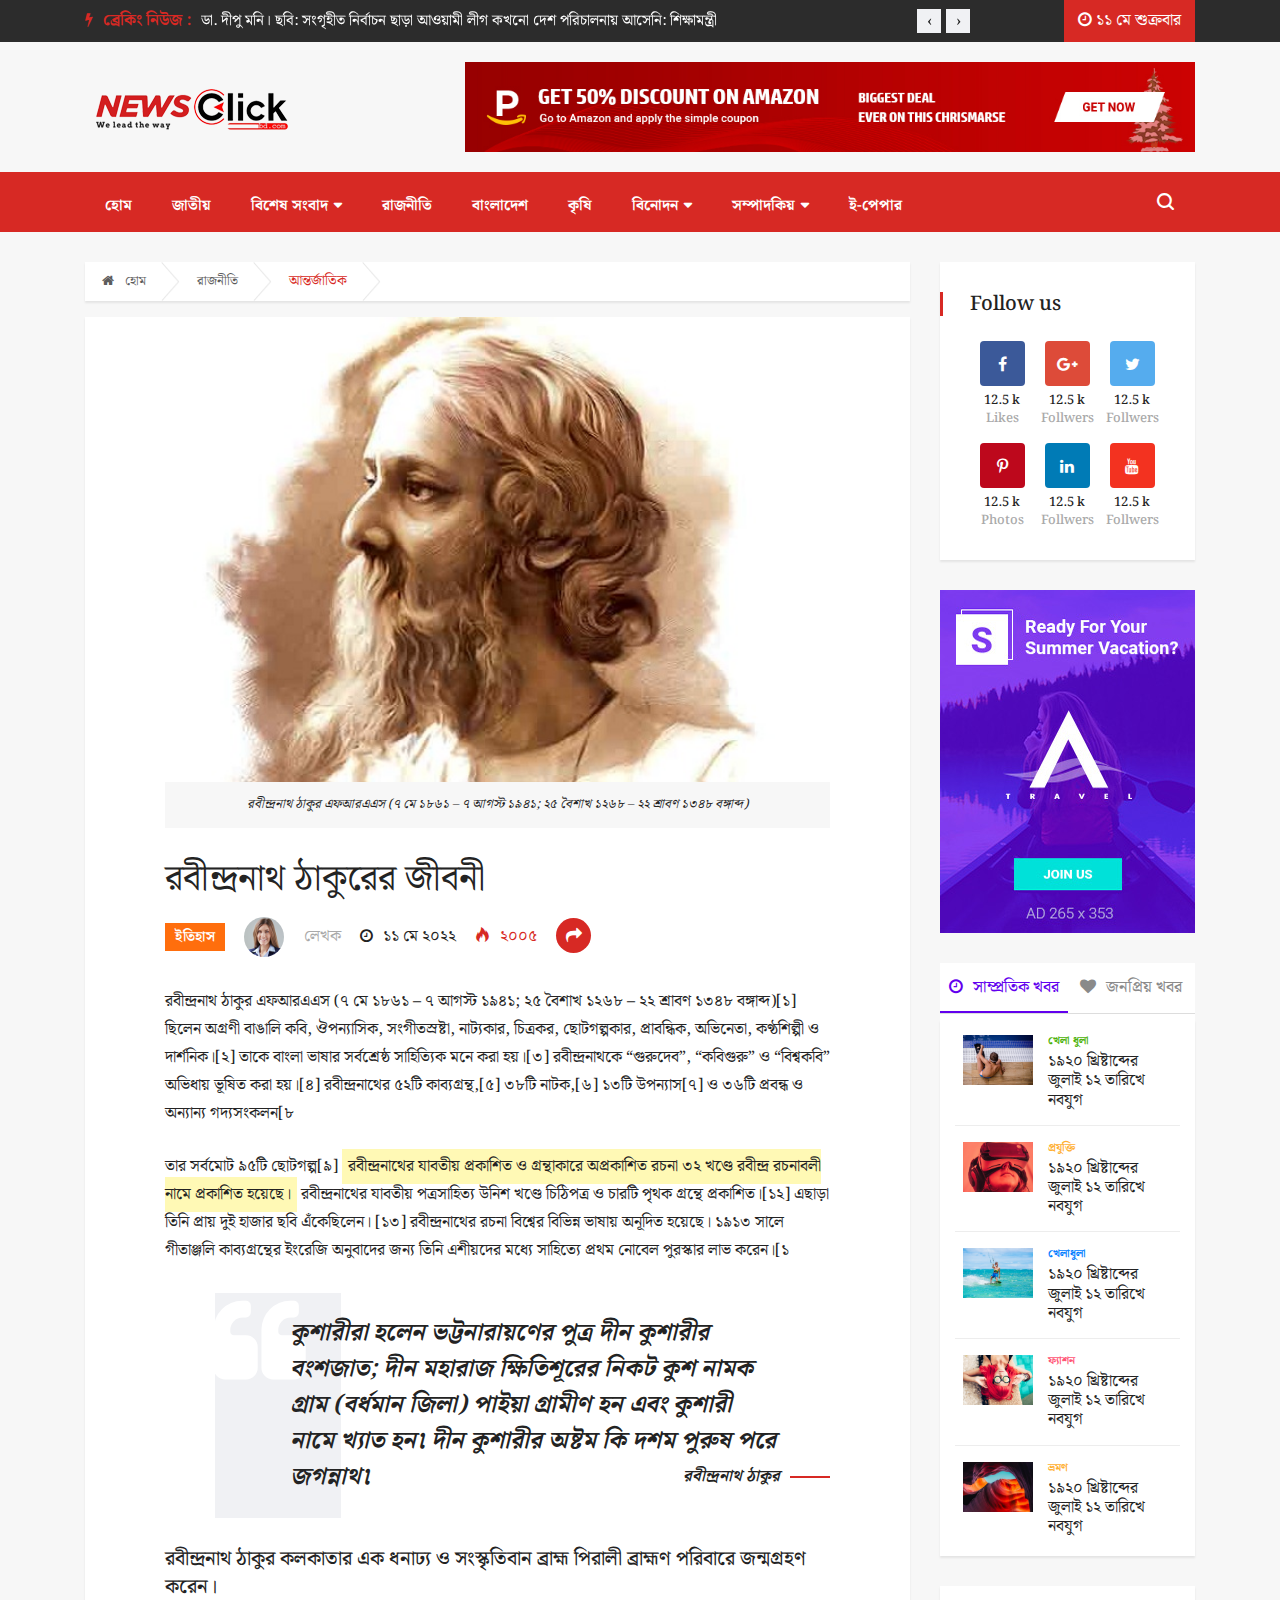
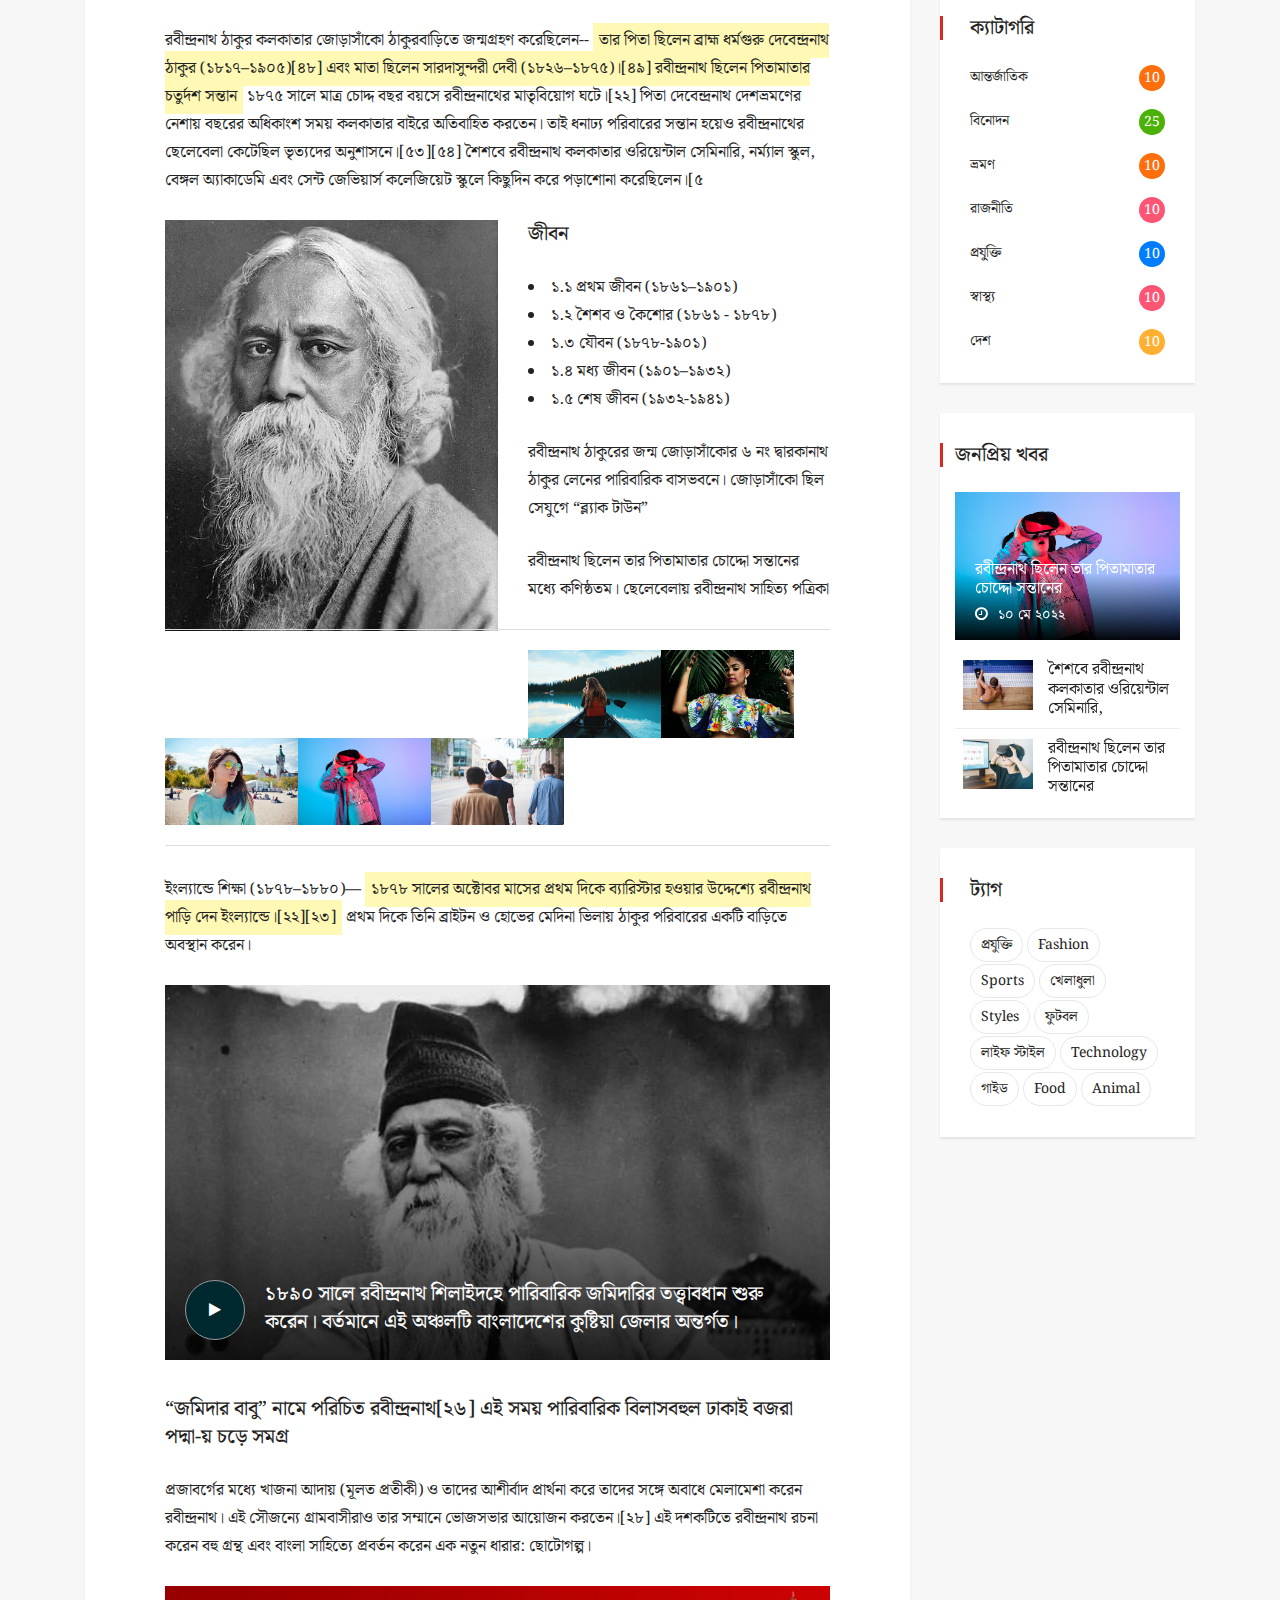
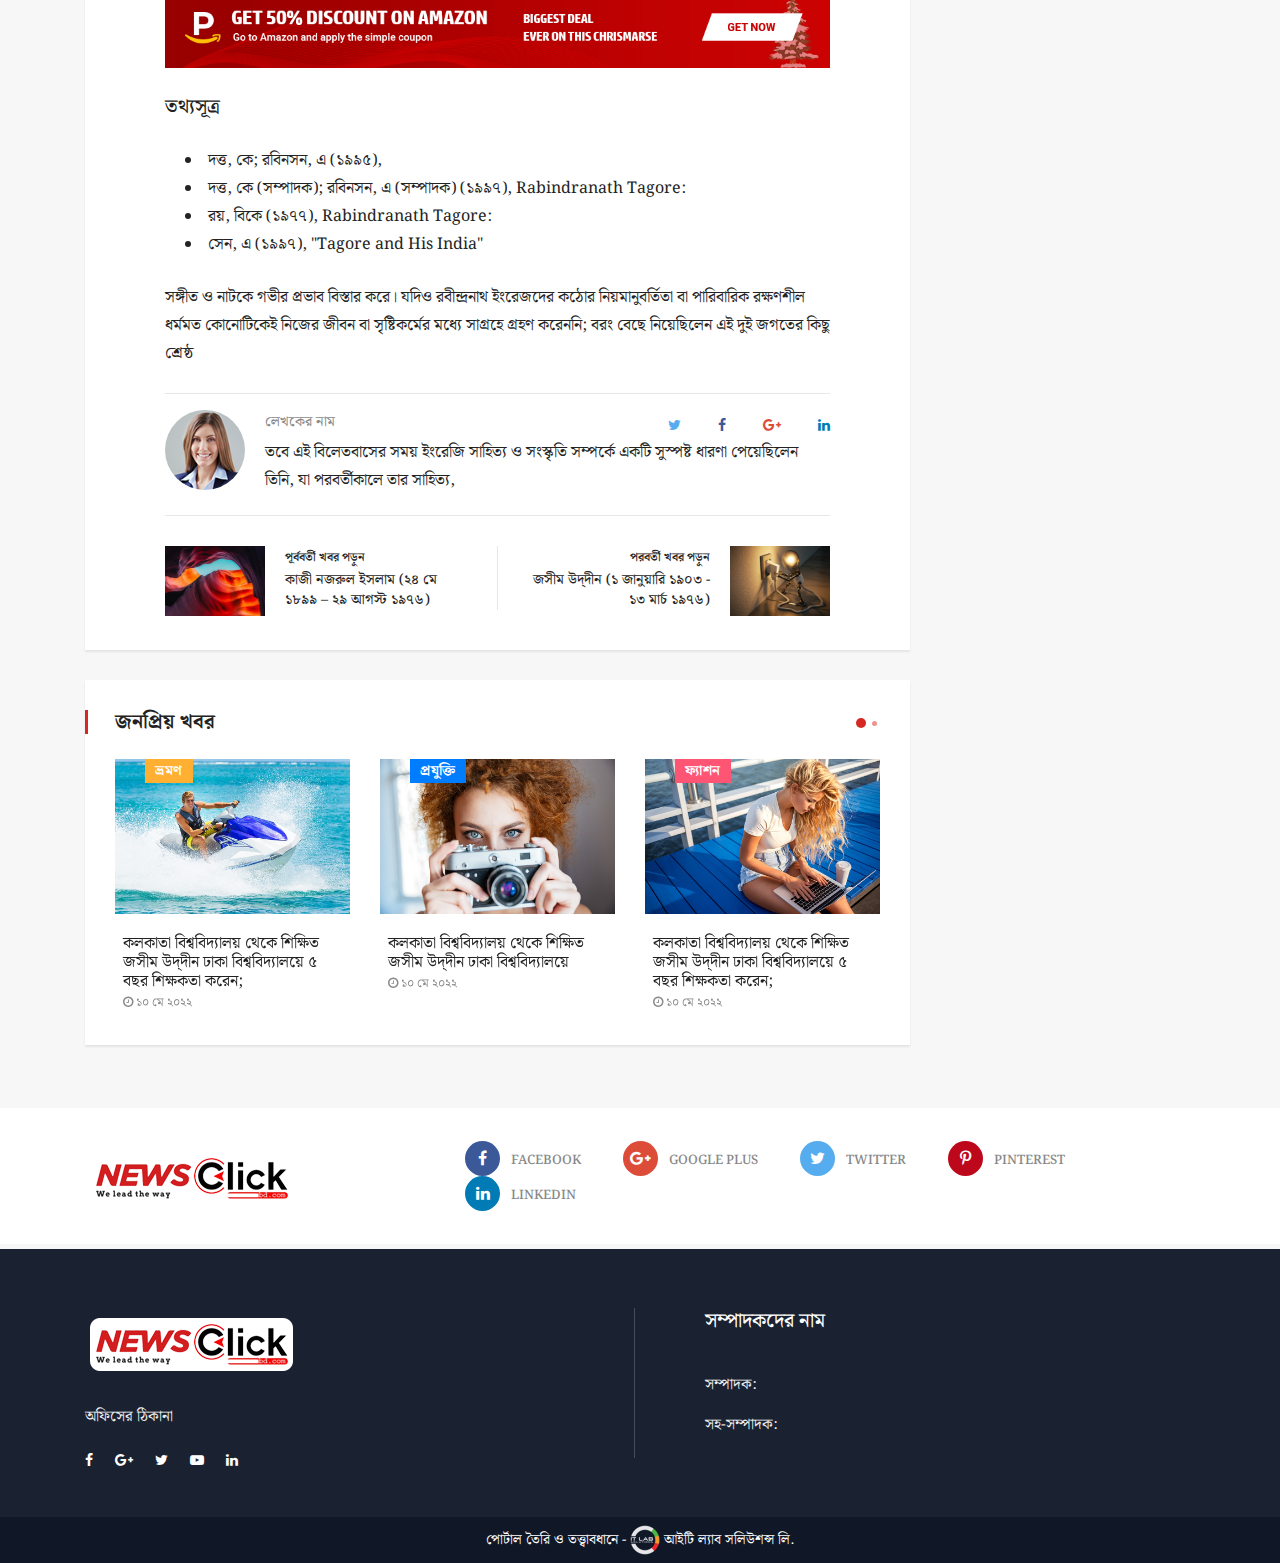
==== commit 957fdf61: "problem solve" ====
--- a/SinglePost.html
+++ b/SinglePost.html
@@ -49,6 +49,7 @@
 
 	<!-- Responsive -->
 	<link rel="stylesheet" href="css/responsive.css">
+	<link rel="stylesheet" href="css/customize.css">
 
 
 	<!-- HTML5 shim and Respond.js IE8 support of HTML5 elements and media queries -->
@@ -103,7 +104,7 @@
 				<!-- end col-->
 
 				<div class="col-md-2 align-self-center">
-					<div class="text-right xs-left">
+					<div class="text-right date-custom xs-left">
 						<div class="ts-date-item">
 							<i class="fa fa-clock-o"></i> ১১ মে শুক্রবার</div>
 					</div>
@@ -155,7 +156,7 @@
 						<nav class="navigation ts-main-menu navigation-landscape">
 							<div class="nav-header">
 								<a class="nav-brand mobile-logo visible-xs" href="index.html">
-									<img src="images/logo/footer_logo.png" alt="">
+									<img src="news-img/news-click-whBG.png" alt="">
 								</a>
 								<div class="nav-toggle"></div>
 							</div>
@@ -1291,7 +1292,7 @@
 				<div class="col-lg-4">
 					<div class="footer-logo">
 						<a href="#">
-							<img src="images/logo/footer_logo.png" alt="">
+							<img src="news-img/news-click.png" alt="">
 						</a>
 					</div>
 					<!-- footer logo end-->
@@ -1348,13 +1349,12 @@
 					<div class="footer-widget border-right">
 						<div class="footer-logo">
 							<a href="#">
-								<img src="images/logo/crypto_logo.png" alt="">
+								<img src="news-img/news-click-whBG.png" alt="">
 							</a>
 
 						</div>
 						<p>
-							মঙ্গলবার বিকালে সিলেট জেলা বিএনপির সভাপতি কাইয়ুম চৌধুরী ও সাধারণ সম্পাদক
-							এমরান আহমেদ চৌধুরীর নেতৃত্বে তারা মৌলভীবাজারে আসেন। সিলেট জেলা ও বিভিন্ন উপজেলার নেতারা তাদের সঙ্গে ছিলেন।
+							অফিসের ঠিকানা
 						</p>
 						<ul class="footer-social-list">
 							<li class="ts-facebook">
@@ -1390,13 +1390,16 @@
 				<!-- col end-->
 				<div class="col-md-6">
 					<div class="footer-widget newsletter-widgets">
-						<h4> আইপিএল সবার আগে প্লে–অফে পান্ডিয়ার গুজরাট </h4>
-						<form action="#" class="newsletter-widgets-form" method="post" name="subscribe-email">
+						<h4> সম্পাদকদের নাম</h4>
+						<!-- <form action="#" class="newsletter-widgets-form" method="post" name="subscribe-email">
 							<input name="email" type="email" placeholder="Enter your e-mail .." class="newsletter-email">
 							<button class="btn btn-primary" name="subscribe" type="submit">Subscribe</button>
-						</form>
+						</form> -->
 						<p>
-							মঙ্গলবার বিকালে সিলেট জেলা বিএনপির সভাপতি কাইয়ুম চৌধুরী ও সাধারণ সম্পাদক এমরান আহমেদ চৌধুরীর নেতৃত্বে
+						সম্পাদক:
+						</p>
+						<p>
+							সহ-সম্পাদক:
 						</p>
 					</div>
 				</div>
@@ -1413,13 +1416,13 @@
 	<section class="copyright-section">
 		<div class="container">
 			<div class="row">
-				<div class="col-md-6">
-					<div class="copyright-text">
+				<div class="col-md-12 ">
+					<div class="copyright-text text-center">
 						<p>পোর্টাল তৈরি ও তত্ত্বাবধানে -
 							<a href="#"> <img src="news-img/download.png">  আইটি ল্যাব সলিউশন্স লি.  </a> </p>
 					</div>
 				</div>
-				<div class="col-md-6">
+				<!-- <div class="col-md-6">
 					<div class="footer-menu text-right">
 						<ul>
 							<li>
@@ -1436,7 +1439,7 @@
 							</li>
 						</ul>
 					</div>
-				</div>
+				</div> -->
 			</div>
 		</div>
 	</section>
--- a/css/style.css
+++ b/css/style.css
@@ -36,17 +36,17 @@
   -moz-scroll-behavior: inherit;
   -ms-scroll-behavior: inherit;
   -o-scroll-behavior: inherit; */
+  /* overflow: hidden; */
 }
 
 body {
     color: #8a8a8a;
     -webkit-font-smoothing: antialiased;
     -moz-osx-font-smoothing: grayscale;
-    overflow-x: hidden;
+    overflow: hidden;
     font-size: 14px;
     line-height: 24px;
     font-family: 'Noto Serif Bengali', serif;
-    scroll-behavior: auto;
 }
 :root {
   --red: #da2c4d;
@@ -61,6 +61,7 @@
   --black-blue-light-2: #404255;
   --black-blue-light-3: #4b4d64;
   --black-light: #424455;
+    overflow-x: hidden;
 }
 
 .body-color {
@@ -387,7 +388,7 @@
 /* defailt title setting */
 .ts-title {
   font-size: 20px;
-  font-weight: 500;
+  font-weight: 700;
   margin-bottom: 25px;
   position: relative;
 }
@@ -1162,7 +1163,8 @@
 }
 
 .sticky_control {
-  height: 120px;
+  height: 60px;
+  overflow: hidden;
 }
 .header-default {
     position: relative;
@@ -3273,9 +3275,15 @@
 }
 
 .copyright-text p {
-  color: #cad0ff;
+  color: #fff;
   margin-bottom: 0;
   font-size: 14px;
+}
+.copyright-text a{
+  color: #fff;
+}
+.copyright-text a:hover {
+    color: #a4b7ff;
 }
 
 /*------------------------------
@@ -4382,7 +4390,7 @@
 .ts-cat-title span {
     position: relative;
     font-size: 14px;
-    font-weight: 400;
+    font-weight: 500;
     background: #d72924;
     color: #fff;
     line-height: 26px;
@@ -5079,6 +5087,7 @@
 
 .copyright-section {
   background: #101727;
+  padding: 8px 0px;
 }
 
 .copyright-section .footer-menu {
@@ -7868,5 +7877,3 @@
 body.light .progress-wrap svg.progress-circle path {
   stroke: var(--black-blue);
 }
-
-/* Top Scroll Progress */
--- a/css/customize.css
+++ b/css/customize.css
@@ -0,0 +1,64 @@
+@media (min-width: 768px){
+  .mobile-logo{
+    display: none;
+  }
+
+}
+@media (max-width: 767px){
+  .header-logo {
+    display: none;
+  }
+  .mobile-logo {
+    width: 207px;
+    position: absolute;
+    left: -18px;
+    top: -6px;
+  }
+
+
+}
+@media (max-width: 991px){
+  .head-post.ts-post-thumb {
+    height: 250px;
+  }
+
+
+}
+@media (max-width: 576px){
+  .top-bar.v4 .ts-breaking-news {
+    margin-bottom: 0;
+    background: transparent;
+    padding: 8px 20px 8px 0;
+    height: 60px;
+    overflow: hidden;
+  }
+  .date-custom {
+    position: absolute;
+    width: 94%;
+    justify-content: center;
+    background: #d72924;
+    align-items: center;
+  }
+  .header-middle {
+    padding: 34px 0px 10px 0px;
+}
+.top-bar .ts-date-item {
+    background: #d72924;
+    display: inline-block;
+    line-height: 26px;
+    padding: 0 35%;
+    color: #fff;
+    align-items: center;
+    text-align: center;
+}
+
+}
+
+@media (max-width: 360px){
+    .date-custom{
+      display: none;
+    }
+    .header-middle {
+    padding: 6px 0px 10px 0px;
+}
+}
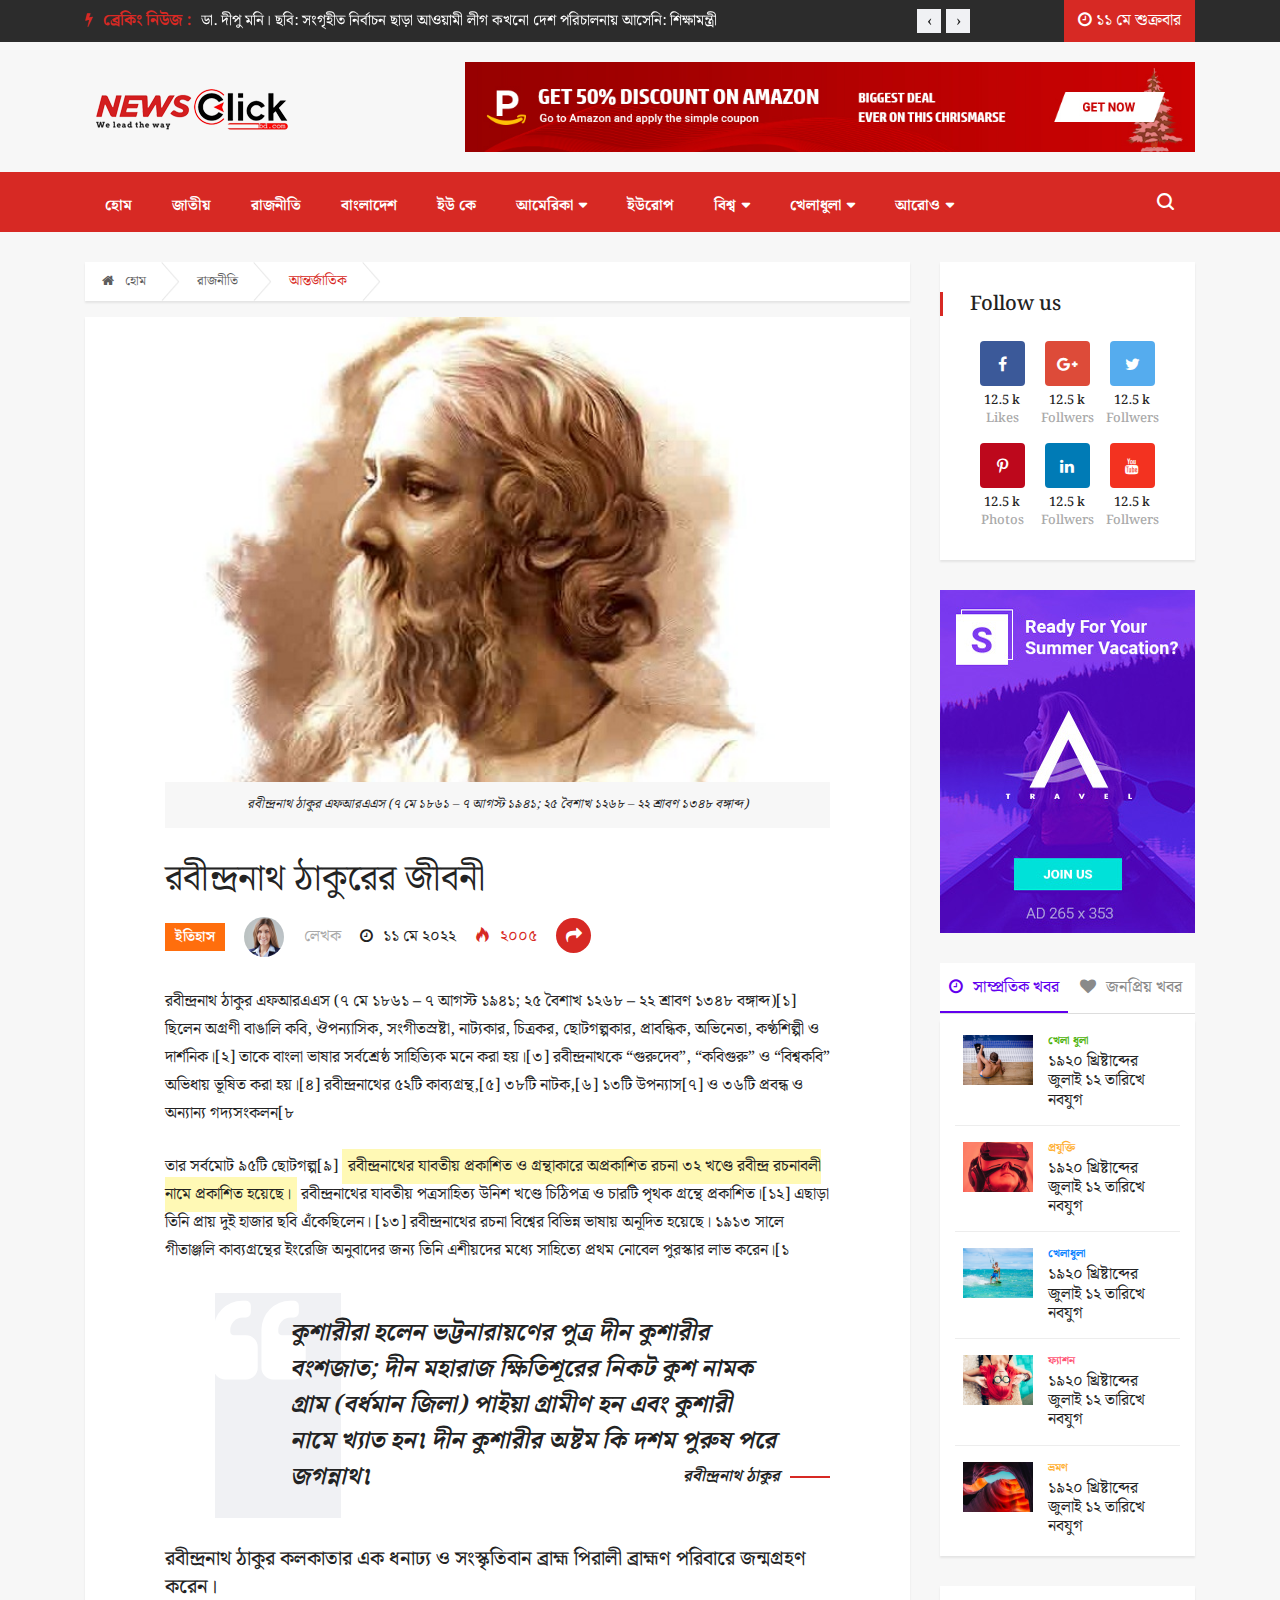
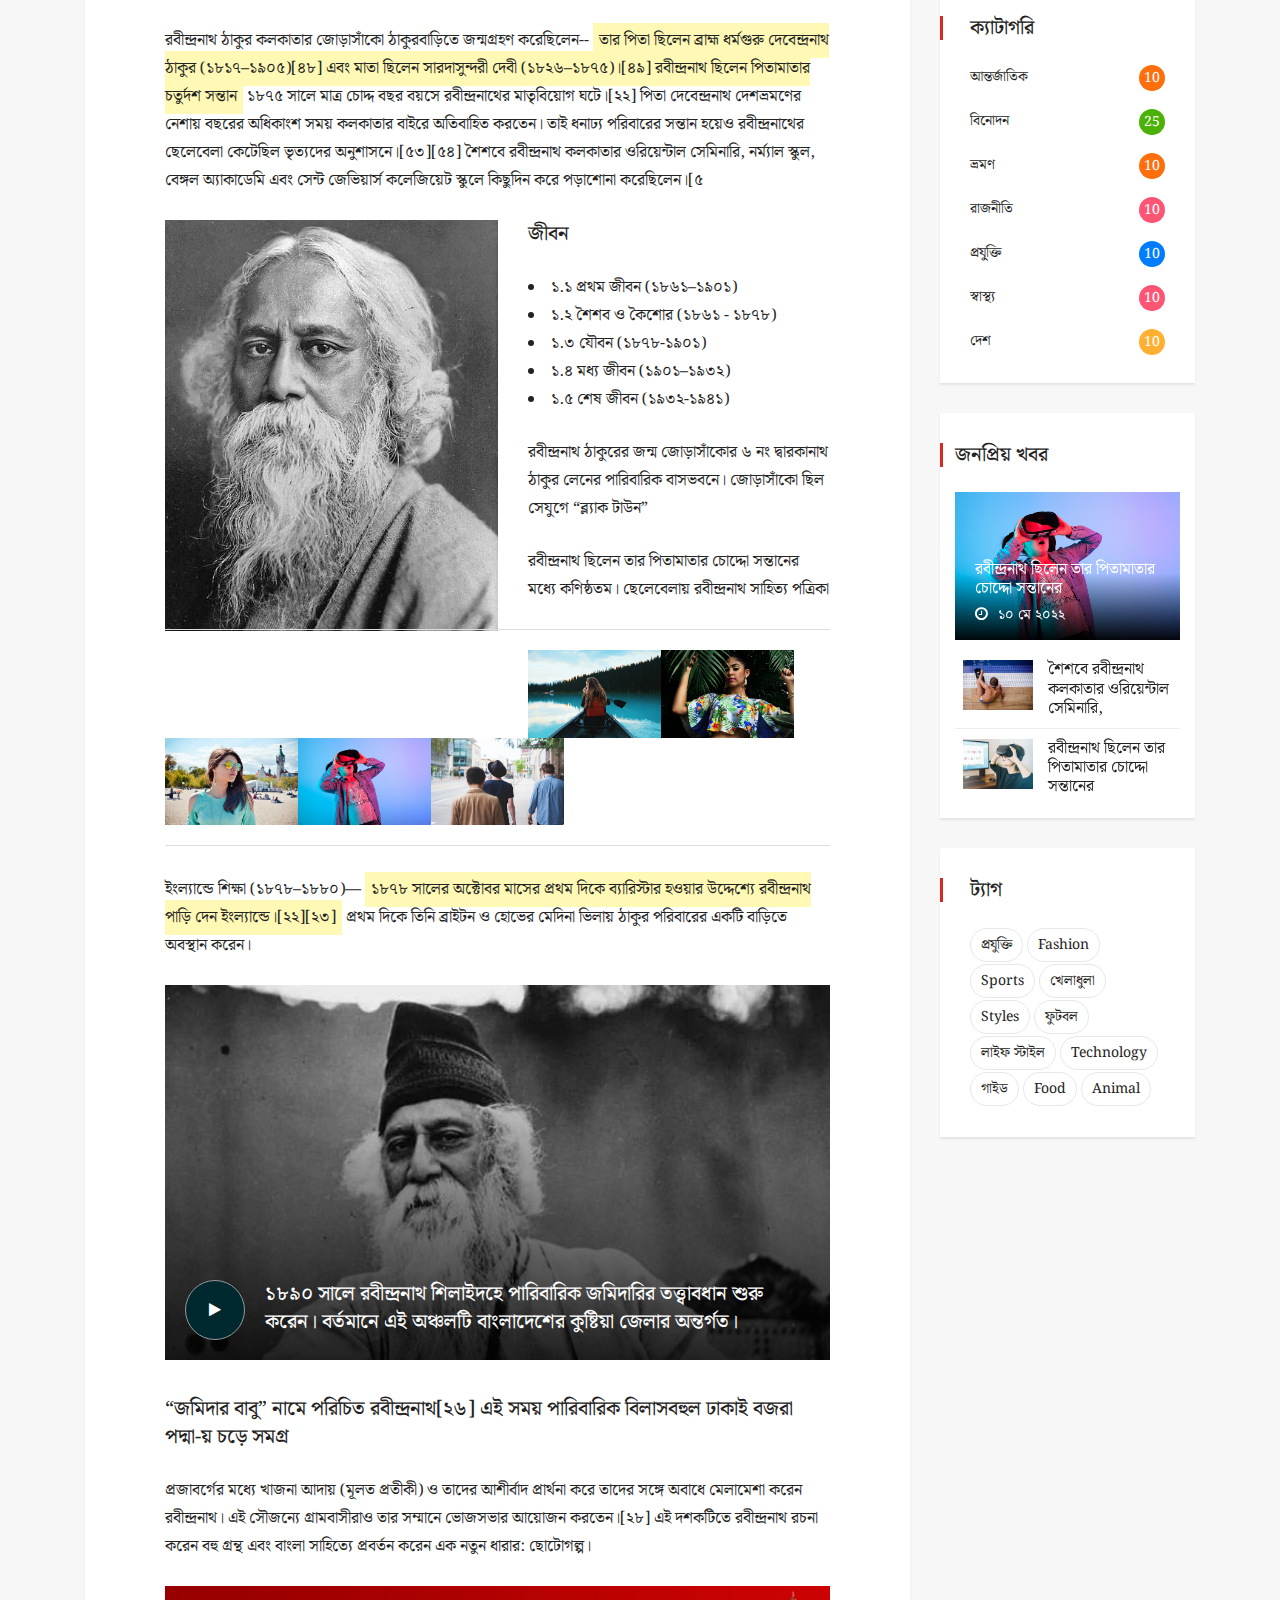
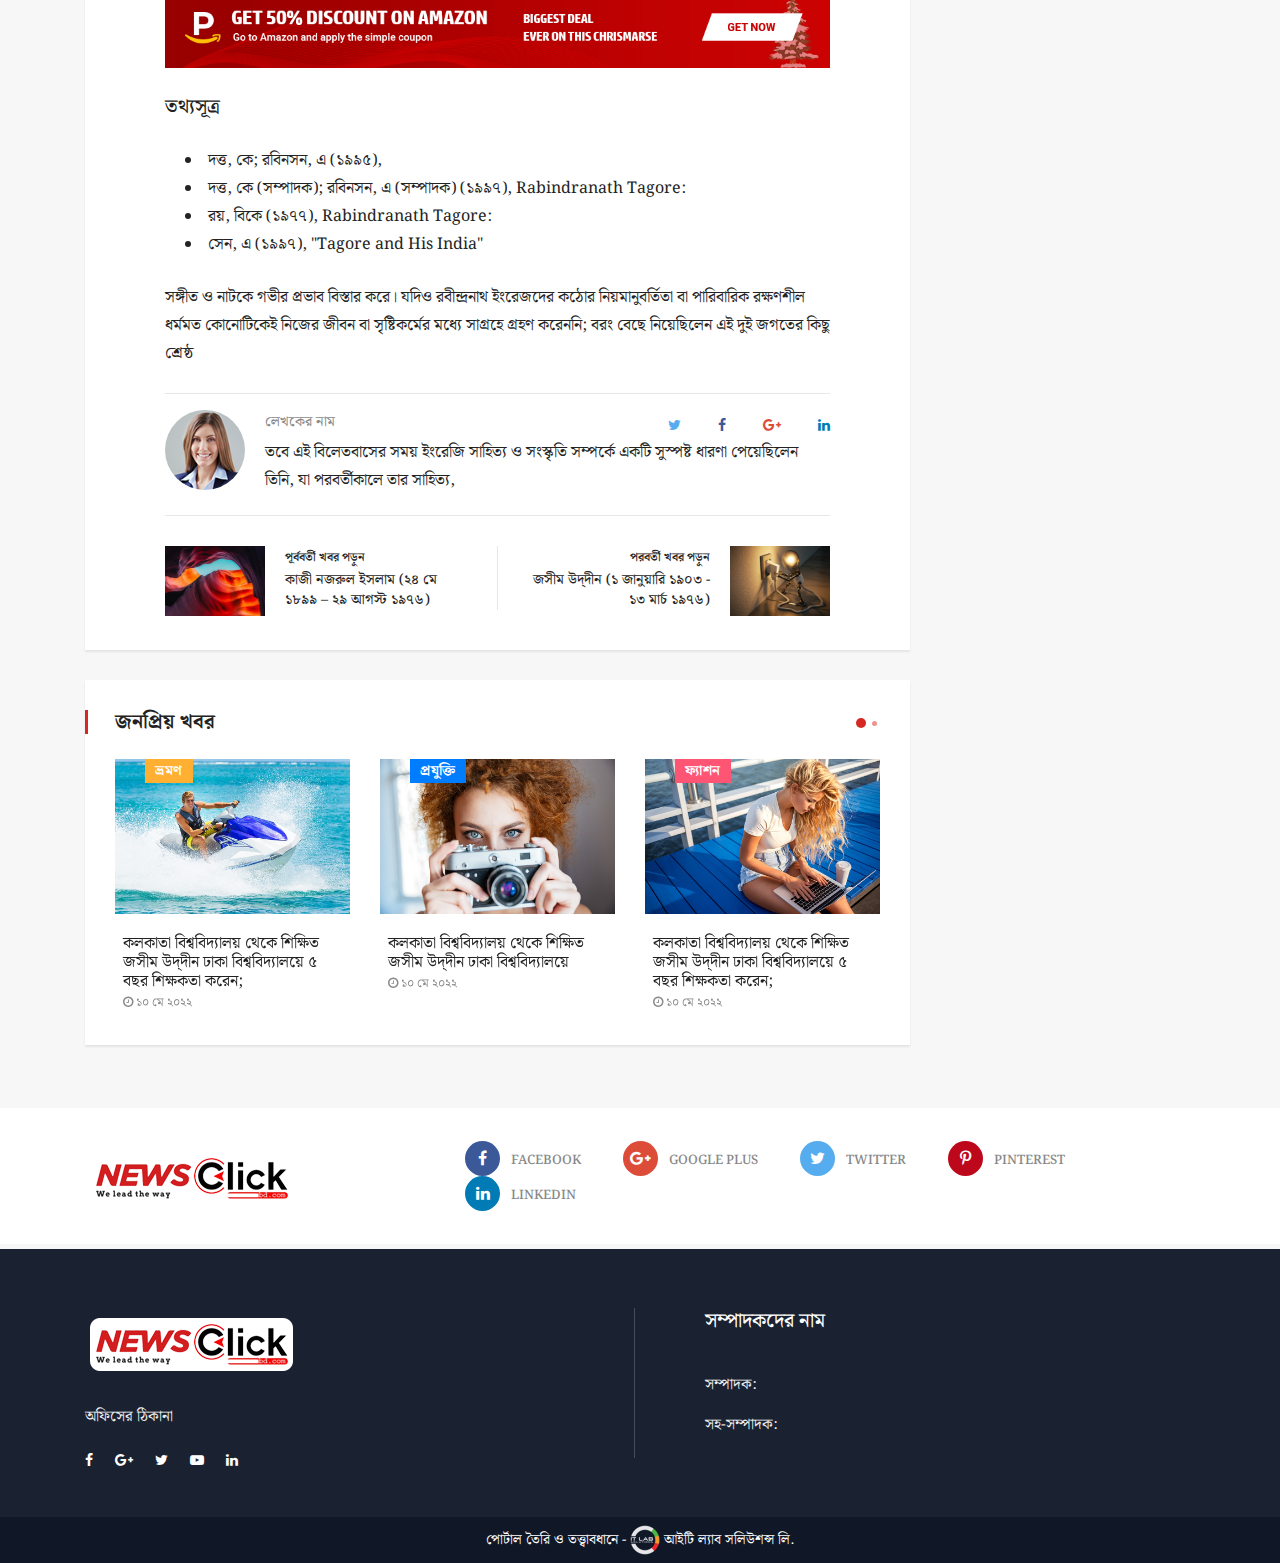
==== commit ed9014fe: "header" ====
--- a/SinglePost.html
+++ b/SinglePost.html
@@ -187,418 +187,347 @@
 									<li class="active">
 										<a href="#">হোম</a>
 									</li>
+									<li >
+										<a href="#">জাতীয়</a>
+									</li>
+									<li >
+										<a href="#">রাজনীতি</a>
+									</li>
+									<li >
+										<a href="#">বাংলাদেশ</a>
+									</li>
 									<li>
-									<li class="active">
-										<a href="#">জাতীয়</a>
+										<a href="category-1.html">ইউ কে </a>
 									</li>
 									<li>
-										<a href="#">বিশেষ সংবাদ</a>
-										<div class="megamenu-panel">
-											<div class="megamenu-tabs">
-												<ul class="megamenu-tabs-nav">
-													<li class="active">
-														<a href="#">স্বাস্থ্য</a>
+										<li>
+											<a href="#"> আমেরিকা </a>
+											<div class="megamenu-panel">
+												<div class="megamenu-tabs">
+													<ul class="megamenu-tabs-nav">
+														<li class="active">
+															<a href="#">স্বাস্থ্য</a>
+														</li>
+														<li>
+															<a href="#">খাদ্য</a>
+														</li>
+														<li>
+															<a href="#">আন্তর্জাতিক</a>
+														</li>
+														<li>
+															<a href="#">গল্প</a>
+														</li>
+													</ul>
+													<div class="megamenu-tabs-pane active">
+														<div class="row">
+															<div class="col-12 col-lg-4">
+																<div class="item">
+
+																	<div class="ts-post-thumb">
+																		<a  class="post-cat ts-purple-bg" href="#"> স্বাস্থ্য </a>
+																		<a href="#">
+																			<img class="img-fluid" src="images/news/health/health1.jpg" alt="">
+																		</a>
+																	</div>
+																	<div class="post-content">
+																		<h3 class="post-title">
+																			<a href="#">সুস্থ্য থাকতে গড়ে তুলুন কিছু অভ্যাস</a>
+																		</h3>
+																	</div>
+																</div>
+															</div>
+															<div class="col-12 col-lg-4">
+																<div class="item">
+
+																	<div class="ts-post-thumb">
+																		<a  class="post-cat ts-purple-bg" href="#"> স্বাস্থ্য </a>
+																		<a href="#">
+																			<img class="img-fluid" src="images/news/health/health2.jpg" alt="">
+																		</a>
+																	</div>
+																	<div class="post-content">
+																		<h3 class="post-title">
+																			<a href="#"> শরীর ও মনকে সুস্থ্য রাখতে প্রতিদিন হাল্কা ব্যায়াম করুন </a>
+																		</h3>
+																	</div>
+																</div>
+															</div>
+															<div class="col-12 col-lg-4">
+																<div class="item">
+
+																	<div class="ts-post-thumb">
+																		<a  class="post-cat ts-purple-bg" href="#"> স্বাস্থ্য </a>
+																		<a href="#">
+																			<img class="img-fluid" src="images/news/health/health3.jpg" alt="">
+																		</a>
+																	</div>
+																	<div class="post-content">
+																		<h3 class="post-title">
+																			<a href="#"> আপনি ওজন কমাতে চাইলে খাবারে চিনি, চর্বি ও কার্বোহাইড্রেট বাদ দিন </a>
+																		</h3>
+																	</div>
+																</div>
+															</div>
+
+														</div>
+
+													</div>
+													<!-- mega menu end-->
+													<div ‍style="font-size: 30px;" class="megamenu-tabs-pane">
+														<div class="row">
+															<div class="col-12 col-lg-4">
+																<div class="item">
+
+																	<div class="ts-post-thumb">
+																		<a class="post-cat ts-yellow-bg" href="#">খাদ্য</a>
+																		<a href="#">
+																			<img class="img-fluid" src="images/news/foods/food1.jpg" alt="">
+																		</a>
+																	</div>
+																	<div class="post-content">
+																		<h3 class="post-title">
+																			<a href="#">  শরীরে ভিটামিন B12-র ঘাটতিতে হতে পারে 'বিপদ', জেনে নিন কী কী খাবেন  </a>
+																		</h3>
+																	</div>
+																</div>
+															</div>
+															<div class="col-12 col-lg-4">
+																<div class="item">
+
+																	<div class="ts-post-thumb">
+																		<a class="post-cat ts-yellow-bg" href="#">খাদ্য</a>
+																		<a href="#">
+																			<img class="img-fluid" src="images/news/foods/food2.jpg" alt="">
+																		</a>
+																	</div>
+																	<div class="post-content">
+																		<h3 class="post-title">
+																			<a href="#">  অফবিট ২৪: ফ্যাটি ফুডেই বিপদ  </a>
+																		</h3>
+																	</div>
+																</div>
+															</div>
+															<div class="col-12 col-lg-4">
+																<div class="item">
+
+																	<div class="ts-post-thumb">
+																		<a class="post-cat ts-yellow-bg" href="#">খাদ্য</a>
+																		<a href="#">
+																			<img class="img-fluid" src="images/news/foods/food3.jpg" alt="">
+																		</a>
+																	</div>
+																	<div class="post-content">
+																		<h3 class="post-title">
+																			<a href="#">  হজমের সমস্যা তৈরি করতে পারে ক্যানবন্দি খাবার </a>
+																		</h3>
+																	</div>
+																</div>
+															</div>
+
+														</div>
+
+													</div>
+													<!-- mega menu end-->
+													<div class="megamenu-tabs-pane">
+														<div class="row">
+															<div class="col-12 col-lg-4">
+																<div class="item">
+
+																	<div class="ts-post-thumb">
+																		<a class="post-cat ts-pink-bg" href="#"> আন্তর্জাতিক </a>
+																		<a href="#">
+																			<img class="img-fluid" src="news-img/Record.png" alt="">
+																		</a>
+																	</div>
+																	<div class="post-content">
+																		<h3 class="post-title">
+																			<a href="#"> একই প্রতিষ্ঠানে ৮৪ বছর চাকরি করে বিশ্বরেকর্ড </a>
+																		</h3>
+																	</div>
+																</div>
+															</div>
+															<div class="col-12 col-lg-4">
+																<div class="item">
+
+																	<div class="ts-post-thumb">
+																		<a class="post-cat ts-pink-bg" href="#">আন্তর্জাতিক</a>
+																		<a href="#">
+																			<img class="img-fluid" src="news-img/Raja_SL.png" alt="">
+																		</a>
+																	</div>
+																	<div class="post-content">
+																		<h3 class="post-title">
+																			<a href="#"> কলম্বো ছেড়ে হেলিকপ্টারে কোথায় গেলেন রাজাপাকসে? </a>
+																		</h3>
+																	</div>
+																</div>
+															</div>
+															<div class="col-12 col-lg-4">
+																<div class="item">
+
+																	<div class="ts-post-thumb">
+																		<a class="post-cat ts-pink-bg" href="#">আন্তর্জাতিক</a>
+																		<a href="#">
+																			<img class="img-fluid" src="news-img/Monro.jpg" alt="">
+																		</a>
+																	</div>
+																	<div class="post-content">
+																		<h3 class="post-title">
+																			<a href="#">১৬৮৮ কোটি টাকায় বিক্রি হলো ‘মেরিলিন মনরো’</a>
+																		</h3>
+																	</div>
+																</div>
+															</div>
+
+														</div>
+
+													</div>
+													<!-- mega menu end-->
+													<div class="megamenu-tabs-pane">
+														<div class="row">
+															<div class="col-12 col-lg-4">
+																<div class="item">
+
+																	<div class="ts-post-thumb">
+																		<a class="post-cat ts-orange-bg" href="#">গল্প</a>
+																		<a href="#">
+																			<img class="img-fluid" src="news-img/TC.webp" alt="">
+																		</a>
+																	</div>
+																	<div class="post-content">
+																		<h3 class="post-title">
+																			<a href="#">বাঘ ও সারস গল্পের আধুনিক ভার্সন</a>
+																		</h3>
+																	</div>
+																</div>
+															</div>
+															<div class="col-12 col-lg-4">
+																<div class="item">
+
+																	<div class="ts-post-thumb">
+																		<a class="post-cat ts-orange-bg" href="#">গল্প</a>
+																		<a href="#">
+																			<img class="img-fluid" src="news-img/Horse--Goat.webp" alt="">
+																		</a>
+																	</div>
+																	<div class="post-content">
+																		<h3 class="post-title">
+																			<a href="#">কৃষকের ঘোড়া ও ছাগল</a>
+																		</h3>
+																	</div>
+																</div>
+															</div>
+															<div class="col-12 col-lg-4">
+																<div class="item">
+
+																	<div class="ts-post-thumb">
+																		<a class="post-cat ts-orange-bg" href="#">গল্প</a>
+																		<a href="#">
+																			<img class="img-fluid" src="news-img/King--Bird.webp" alt="">
+																		</a>
+																	</div>
+																	<div class="post-content">
+																		<h3 class="post-title">
+																			<a href="#">টুনটুনি আর টুনটুনা</a>
+																		</h3>
+																	</div>
+																</div>
+															</div>
+
+														</div>
+
+													</div>
+													<!-- mega menu end-->
+
+												</div>
+											</div>
+										</li>
+									<li>
+										<a href="category-1.html">ইউরোপ</a>
+									</li>
+
+									<li>
+										<a href="#"> বিশ্ব </a>
+										<ul class="nav-dropdown">
+											<li>
+												<a href="#"> অ্রস্ট্রেলিয়া  </a>
+											</li>
+											<li>
+												<a href="#"> ইতালী  </a>
+											</li>
+											<li>
+												<a href="#"> জাপান </a>
+											</li>
+											<li>
+												<a href="#"> সৌদি আরব </a>
+											</li>
+											<li>
+												<a href="#"> পাকিস্তান </a>
+											</li>
+											<li>
+												<a href="#"> ভারত </a>
+											</li>
+											<li>
+												<a href="#"> শ্রীলঙ্কা</a>
+											</li>
+											<li>
+												<a href="#"> সিঙ্গাপুর </a>
+											</li>
+												<a href="#"> মালয়শিয়া </a>
+											</li>
+										</ul>
+									</li>
+									<li>
+										<a href="#"> খেলাধুলা </a>
+										<ul class="nav-dropdown">
+											<li>
+												<a href="#"> ক্রিকেট  </a>
+											</li>
+											<li>
+												<a href="#"> ফুটবল </a>
+											</li>
+											<li>
+												<a href="#"> অন্যান্য </a>
+												<ul class="nav-dropdown">
+													<li>
+														<a href="category-1.html"> টেনিস </a>
 													</li>
 													<li>
-														<a href="#">খাদ্য</a>
+														<a href="category-2.html">ব্যাডমিন্টন</a>
 													</li>
 													<li>
-														<a href="#">আন্তর্জাতিক</a>
-													</li>
-													<li>
-														<a href="#">গল্প</a>
+														<a href="category-3.html">বলিবল</a>
 													</li>
 												</ul>
-												<div class="megamenu-tabs-pane active">
-													<div class="row">
-														<div class="col-12 col-lg-4">
-															<div class="item">
-
-																<div class="ts-post-thumb">
-																	<a  class="post-cat ts-purple-bg" href="#"> স্বাস্থ্য </a>
-																	<a href="#">
-																		<img class="img-fluid" src="images/news/health/health1.jpg" alt="">
-																	</a>
-																</div>
-																<div class="post-content">
-																	<h3 class="post-title">
-																		<a href="#">সুস্থ্য থাকতে গড়ে তুলুন কিছু অভ্যাস</a>
-																	</h3>
-																</div>
-															</div>
-														</div>
-														<div class="col-12 col-lg-4">
-															<div class="item">
-
-																<div class="ts-post-thumb">
-																	<a  class="post-cat ts-purple-bg" href="#"> স্বাস্থ্য </a>
-																	<a href="#">
-																		<img class="img-fluid" src="images/news/health/health2.jpg" alt="">
-																	</a>
-																</div>
-																<div class="post-content">
-																	<h3 class="post-title">
-																		<a href="#"> শরীর ও মনকে সুস্থ্য রাখতে প্রতিদিন হাল্কা ব্যায়াম করুন </a>
-																	</h3>
-																</div>
-															</div>
-														</div>
-														<div class="col-12 col-lg-4">
-															<div class="item">
-
-																<div class="ts-post-thumb">
-																	<a  class="post-cat ts-purple-bg" href="#"> স্বাস্থ্য </a>
-																	<a href="#">
-																		<img class="img-fluid" src="images/news/health/health3.jpg" alt="">
-																	</a>
-																</div>
-																<div class="post-content">
-																	<h3 class="post-title">
-																		<a href="#"> আপনি ওজন কমাতে চাইলে খাবারে চিনি, চর্বি ও কার্বোহাইড্রেট বাদ দিন </a>
-																	</h3>
-																</div>
-															</div>
-														</div>
-
-													</div>
-
-												</div>
-												<!-- mega menu end-->
-												<div ‍style="font-size: 30px;" class="megamenu-tabs-pane">
-													<div class="row">
-														<div class="col-12 col-lg-4">
-															<div class="item">
-
-																<div class="ts-post-thumb">
-																	<a class="post-cat ts-yellow-bg" href="#">খাদ্য</a>
-																	<a href="#">
-																		<img class="img-fluid" src="images/news/foods/food1.jpg" alt="">
-																	</a>
-																</div>
-																<div class="post-content">
-																	<h3 class="post-title">
-																		<a href="#">  শরীরে ভিটামিন B12-র ঘাটতিতে হতে পারে 'বিপদ', জেনে নিন কী কী খাবেন  </a>
-																	</h3>
-																</div>
-															</div>
-														</div>
-														<div class="col-12 col-lg-4">
-															<div class="item">
-
-																<div class="ts-post-thumb">
-																	<a class="post-cat ts-yellow-bg" href="#">খাদ্য</a>
-																	<a href="#">
-																		<img class="img-fluid" src="images/news/foods/food2.jpg" alt="">
-																	</a>
-																</div>
-																<div class="post-content">
-																	<h3 class="post-title">
-																		<a href="#">  অফবিট ২৪: ফ্যাটি ফুডেই বিপদ  </a>
-																	</h3>
-																</div>
-															</div>
-														</div>
-														<div class="col-12 col-lg-4">
-															<div class="item">
-
-																<div class="ts-post-thumb">
-																	<a class="post-cat ts-yellow-bg" href="#">খাদ্য</a>
-																	<a href="#">
-																		<img class="img-fluid" src="images/news/foods/food3.jpg" alt="">
-																	</a>
-																</div>
-																<div class="post-content">
-																	<h3 class="post-title">
-																		<a href="#">  হজমের সমস্যা তৈরি করতে পারে ক্যানবন্দি খাবার </a>
-																	</h3>
-																</div>
-															</div>
-														</div>
-
-													</div>
-
-												</div>
-												<!-- mega menu end-->
-												<div class="megamenu-tabs-pane">
-													<div class="row">
-														<div class="col-12 col-lg-4">
-															<div class="item">
-
-																<div class="ts-post-thumb">
-																	<a class="post-cat ts-pink-bg" href="#"> আন্তর্জাতিক </a>
-																	<a href="#">
-																		<img class="img-fluid" src="news-img/Record.png" alt="">
-																	</a>
-																</div>
-																<div class="post-content">
-																	<h3 class="post-title">
-																		<a href="#"> একই প্রতিষ্ঠানে ৮৪ বছর চাকরি করে বিশ্বরেকর্ড </a>
-																	</h3>
-																</div>
-															</div>
-														</div>
-														<div class="col-12 col-lg-4">
-															<div class="item">
-
-																<div class="ts-post-thumb">
-																	<a class="post-cat ts-pink-bg" href="#">আন্তর্জাতিক</a>
-																	<a href="#">
-																		<img class="img-fluid" src="news-img/Raja_SL.png" alt="">
-																	</a>
-																</div>
-																<div class="post-content">
-																	<h3 class="post-title">
-																		<a href="#"> কলম্বো ছেড়ে হেলিকপ্টারে কোথায় গেলেন রাজাপাকসে? </a>
-																	</h3>
-																</div>
-															</div>
-														</div>
-														<div class="col-12 col-lg-4">
-															<div class="item">
-
-																<div class="ts-post-thumb">
-																	<a class="post-cat ts-pink-bg" href="#">আন্তর্জাতিক</a>
-																	<a href="#">
-																		<img class="img-fluid" src="news-img/Monro.jpg" alt="">
-																	</a>
-																</div>
-																<div class="post-content">
-																	<h3 class="post-title">
-																		<a href="#">১৬৮৮ কোটি টাকায় বিক্রি হলো ‘মেরিলিন মনরো’</a>
-																	</h3>
-																</div>
-															</div>
-														</div>
-
-													</div>
-
-												</div>
-												<!-- mega menu end-->
-												<div class="megamenu-tabs-pane">
-													<div class="row">
-														<div class="col-12 col-lg-4">
-															<div class="item">
-
-																<div class="ts-post-thumb">
-																	<a class="post-cat ts-orange-bg" href="#">গল্প</a>
-																	<a href="#">
-																		<img class="img-fluid" src="news-img/TC.webp" alt="">
-																	</a>
-																</div>
-																<div class="post-content">
-																	<h3 class="post-title">
-																		<a href="#">বাঘ ও সারস গল্পের আধুনিক ভার্সন</a>
-																	</h3>
-																</div>
-															</div>
-														</div>
-														<div class="col-12 col-lg-4">
-															<div class="item">
-
-																<div class="ts-post-thumb">
-																	<a class="post-cat ts-orange-bg" href="#">গল্প</a>
-																	<a href="#">
-																		<img class="img-fluid" src="news-img/Horse--Goat.webp" alt="">
-																	</a>
-																</div>
-																<div class="post-content">
-																	<h3 class="post-title">
-																		<a href="#">কৃষকের ঘোড়া ও ছাগল</a>
-																	</h3>
-																</div>
-															</div>
-														</div>
-														<div class="col-12 col-lg-4">
-															<div class="item">
-
-																<div class="ts-post-thumb">
-																	<a class="post-cat ts-orange-bg" href="#">গল্প</a>
-																	<a href="#">
-																		<img class="img-fluid" src="news-img/King--Bird.webp" alt="">
-																	</a>
-																</div>
-																<div class="post-content">
-																	<h3 class="post-title">
-																		<a href="#">টুনটুনি আর টুনটুনা</a>
-																	</h3>
-																</div>
-															</div>
-														</div>
-
-													</div>
-
-												</div>
-												<!-- mega menu end-->
-
-											</div>
-										</div>
-									</li>
+											</li>
+										</ul>
+									</li>
+
 									<li>
-										<a href="category-1.html">রাজনীতি</a>
-									</li>
-									<li>
-									<li>
-										<a href="category-1.html">বাংলাদেশ</a>
-									</li>
-									<li>
-										<a href="category-1.html">কৃষি</a>
-									</li>
-									<li>
-										<a href="#">বিনোদন</a>
-										<div class="megamenu-panel">
-											<div class="row">
-												<div class="col-12 col-lg-3">
-													<div class="item">
-														<div class="ts-post-thumb">
-															<a href="">
-																<img class="img-fluid" src="news-img/4.webp" alt="">
-															</a>
-															<a href="https://www.youtube.com/watch?v=uZmz6fGRVW4" class="fa fa-play-circle-o ts-video-icon"></a>
-														</div>
-														<div class="post-content">
-															<h3 class="post-title">
-																<a href="#">কোহলিকে বিশ্রামের পরামর্শ দেওয়া শাস্ত্রী রোহিতকেও কি তা-ই বলেছেন?</a>
-															</h3>
-														</div>
-													</div>
-												</div>
-												<div class="col-12 col-lg-3">
-													<div class="item">
-														<div class="ts-post-thumb">
-															<a href="">
-																<img class="img-fluid" src="news-img/2.webp" alt="">
-
-															</a>
-															<a href="https://www.youtube.com/watch?v=uZmz6fGRVW4" class="fa fa-play-circle-o ts-video-icon"></a>
-
-														</div>
-														<div class="post-content">
-															<h3 class="post-title">
-																<a href="#">মেসি-নেইমারদের ছেড়ে স্পেনে ফিরছেন পচেত্তিনো?</a>
-															</h3>
-														</div>
-													</div>
-												</div>
-												<div class="col-12 col-lg-3">
-													<div class="item">
-														<div class="ts-post-thumb">
-															<a href="">
-																<img class="img-fluid" src="news-img/3.webp" alt="">
-
-															</a>
-															<a href="https://www.youtube.com/watch?v=uZmz6fGRVW4" class="fa fa-play-circle-o ts-video-icon"></a>
-
-														</div>
-														<div class="post-content">
-															<h3 class="post-title">
-																<a href="#">করোনা পজিটিভ সাকিব আল হাসান, খেলবেন না শ্রীলঙ্কার বিপক্ষে প্রথম টেস্টে</a>
-															</h3>
-														</div>
-													</div>
-												</div>
-												<div class="col-12 col-lg-3">
-													<div class="item">
-														<div class="ts-post-thumb">
-															<a href="">
-																<img class="img-fluid" src="news-img/messi.webp" alt="">
-															</a>
-															<a href="https://www.youtube.com/watch?v=uZmz6fGRVW4" class="fa fa-play-circle-o ts-video-icon"></a>
-														</div>
-														<div class="post-content">
-															<h3 class="post-title">
-																<a href="#">জালের সঙ্গে বিচ্ছেদ, পোস্টের সঙ্গে ‘প্রেম’ মেসির</a>
-															</h3>
-														</div>
-													</div>
-												</div>
-											</div>
-										</div>
-									</li>
-									<li>
-										<a href="#">সম্পাদকিয়</a>
+										<a href="#"> আরোও</a>
 										<ul class="nav-dropdown">
 											<li>
-												<a href="#">Category layout</a>
-												<ul class="nav-dropdown">
-													<li>
-														<a href="category-1.html">Category layout 1</a>
-													</li>
-													<li>
-														<a href="category-2.html">Category layout 2 </a>
-													</li>
-													<li>
-														<a href="category-3.html">Category layout 3</a>
-													</li>
-													<li>
-														<a href="category-4.html">Category layout 4</a>
-													</li>
-													<li>
-														<a href="category-5.html">Category layout 5</a>
-													</li>
-													<li>
-														<a href="category-6.html">Category layout 6</a>
-													</li>
-												</ul>
-											</li>
-											<li>
-												<a href="#">Posts Formate</a>
-												<ul class="nav-dropdown">
-													<li>
-														<a href="single-post-1.html">Single Post 1</a>
-													</li>
-													<li>
-														<a href="single-post-2.html">Single Post 2 </a>
-													</li>
-													<li>
-														<a href="single-post-3.html">Single Post 3 </a>
-													</li>
-													<li>
-														<a href="single-post-4.html">Single Post 4 </a>
-													</li>
-													<li>
-														<a href="single-post-5.html">Single Post 5</a>
-													</li>
-													<li>
-														<a href="single-post-6.html">Single Post 6</a>
-													</li>
-													<li>
-														<a href="single-post-7.html">Single Post 7</a>
-													</li>
-													<li>
-														<a href="single-post-8.html">Single Post 8</a>
-													</li>
-													<li>
-														<a href="single-post-9.html">Single Post 9</a>
-													</li>
-													<li>
-														<a href="single-post-10.html">Single Post 10</a>
-													</li>
-												</ul>
-											</li>
-											<li>
-												<a href="#">Pages</a>
-												<ul class="nav-dropdown">
-													<li>
-														<a href="author.html">Author</a>
-													</li>
-													<li>
-														<a href="contact.html">Contact Us</a>
-													</li>
-													<li>
-															<a href="login.html">Log In</a>
-													</li>
-													<li>
-															<a href="registration.html">registration</a>
-													</li>
-													<li>
-														<a href="404.html">404 </a>
-													</li>
-												</ul>
-											</li><!--Pages end-->
+												<a href="#"> শিক্ষা </a>
+											</li>
+											<li>
+												<a href="#"> আই টি  </a>
+											</li>
+											<li>
+												<a href="#"> সামাজিক  </a>
+											</li>
+											<li>
+												<a href="#"> অর্থনীতি </a>
+											</li>
+											<li>
+												<a href="#"> মুক্তমত </a>
+											</li>
+											<li>
+												<a href="#"> সাহিত্য </a>
+											</li>
+											<li>
+												<a href="#"> স্বাস্থ্য </a>
+											</li>
 										</ul>
-									</li>
-									<li>
-										<a href="category-2.html">ই-পেপার</a>
 									</li>
 								</ul>
 								<!--nav menu end-->
--- a/css/style.css
+++ b/css/style.css
@@ -1164,7 +1164,7 @@
 
 .sticky_control {
   height: 60px;
-  overflow: hidden;
+  /* overflow: hidden; */
 }
 .header-default {
     position: relative;
--- a/css/customize.css
+++ b/css/customize.css
@@ -34,7 +34,7 @@
   }
   .date-custom {
     position: absolute;
-    width: 94%;
+    width: 93%;
     justify-content: center;
     background: #d72924;
     align-items: center;
